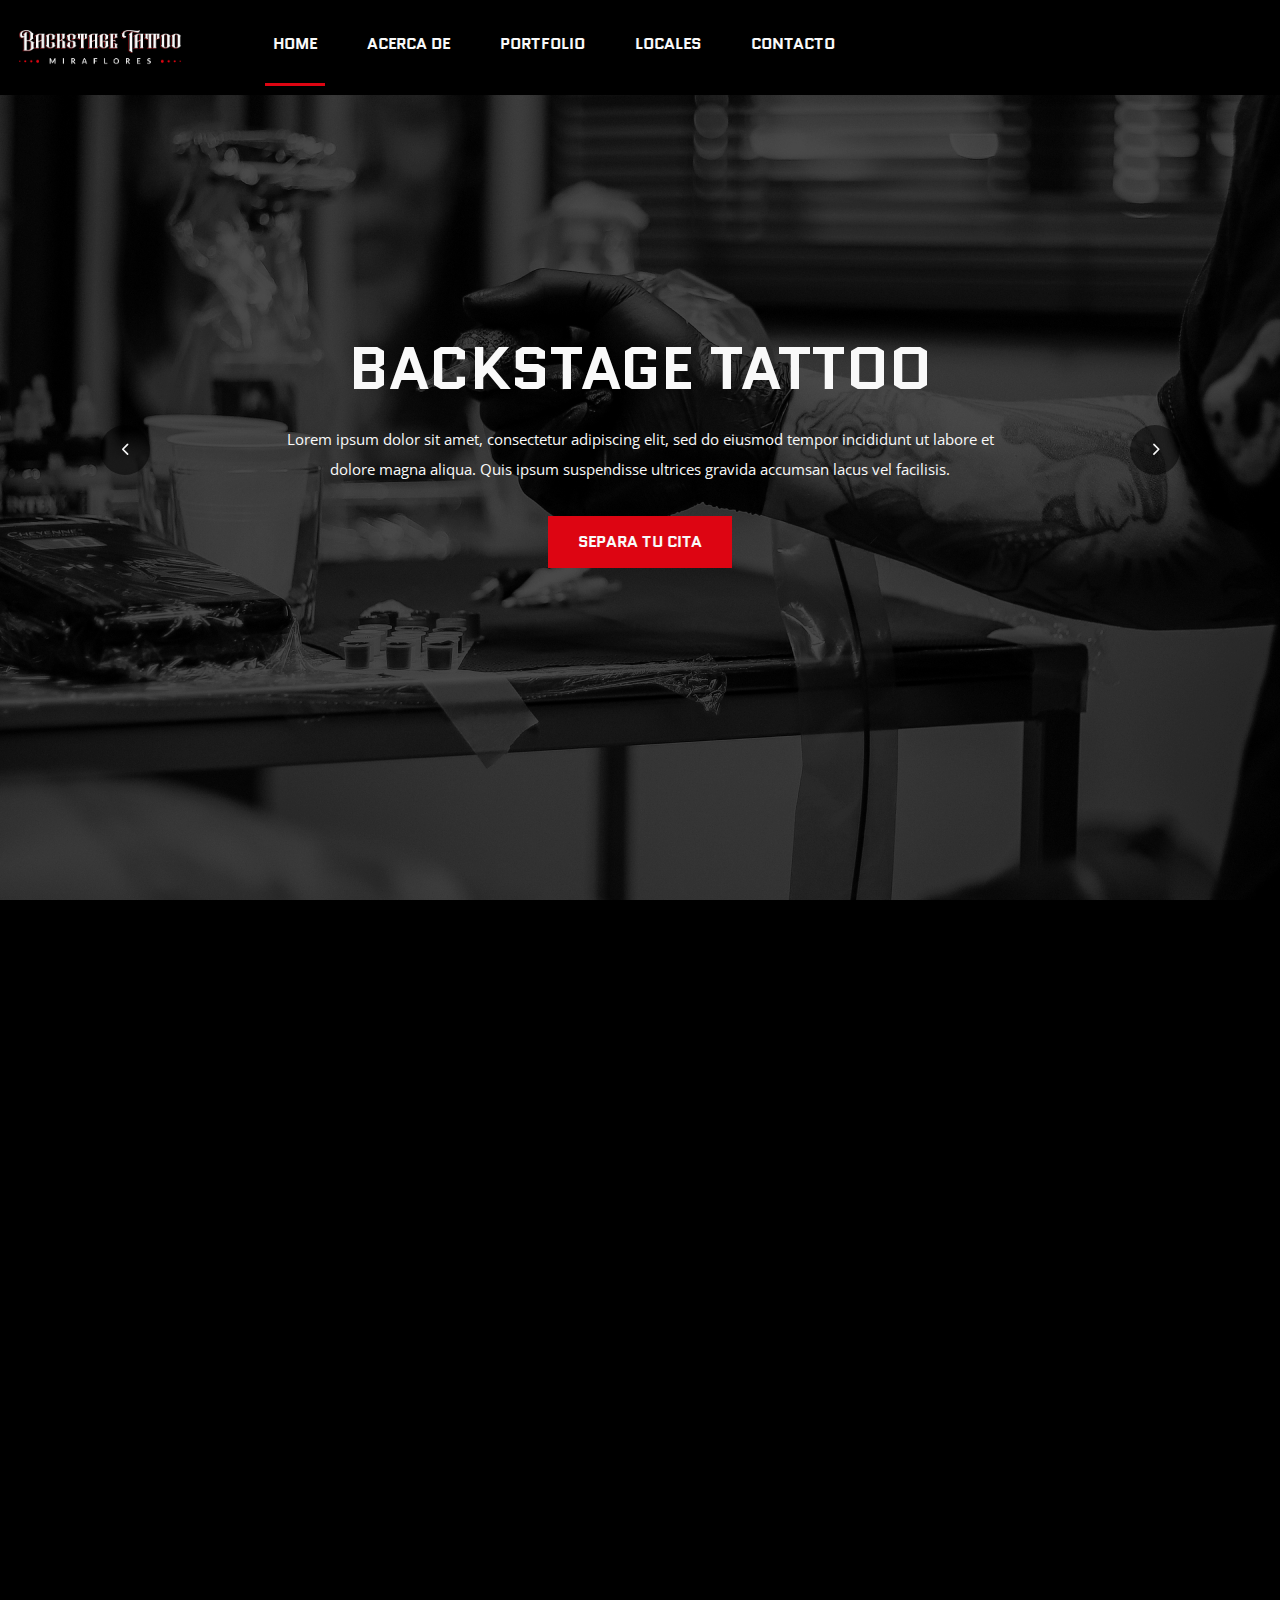
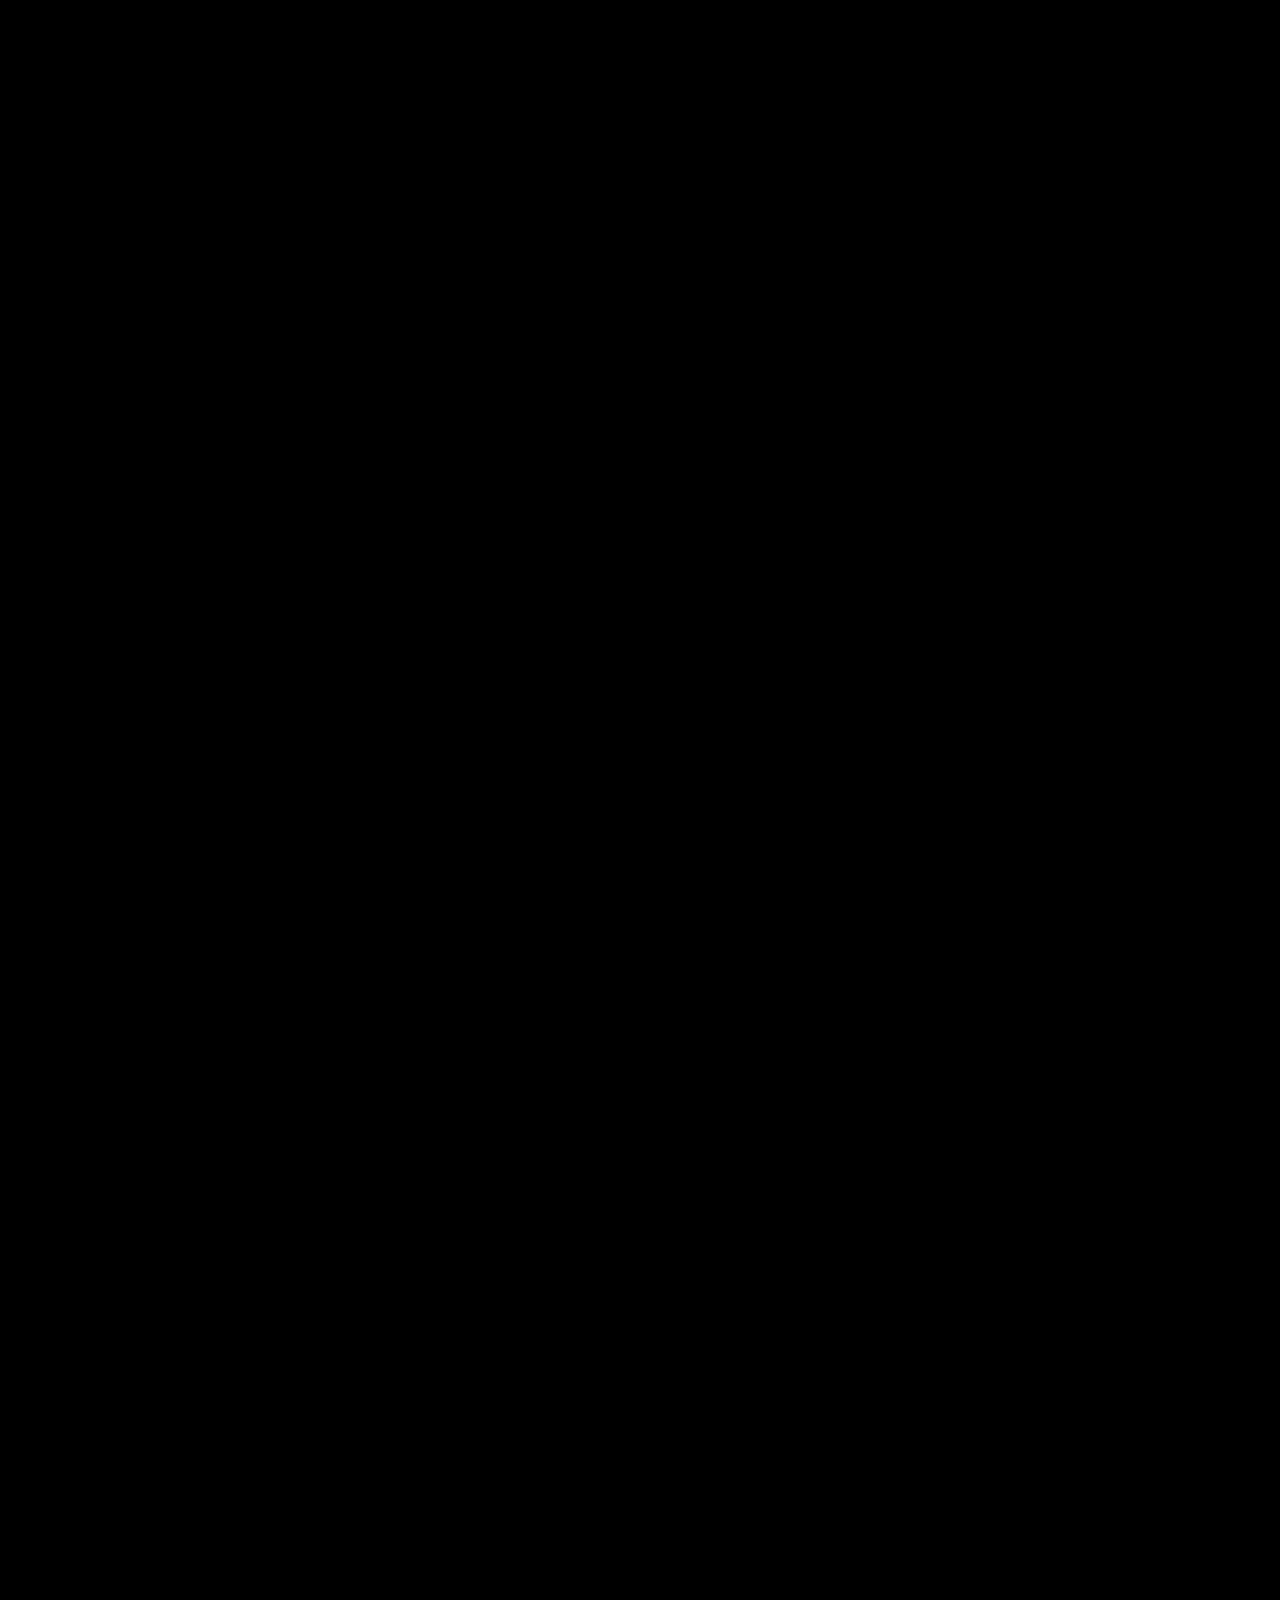
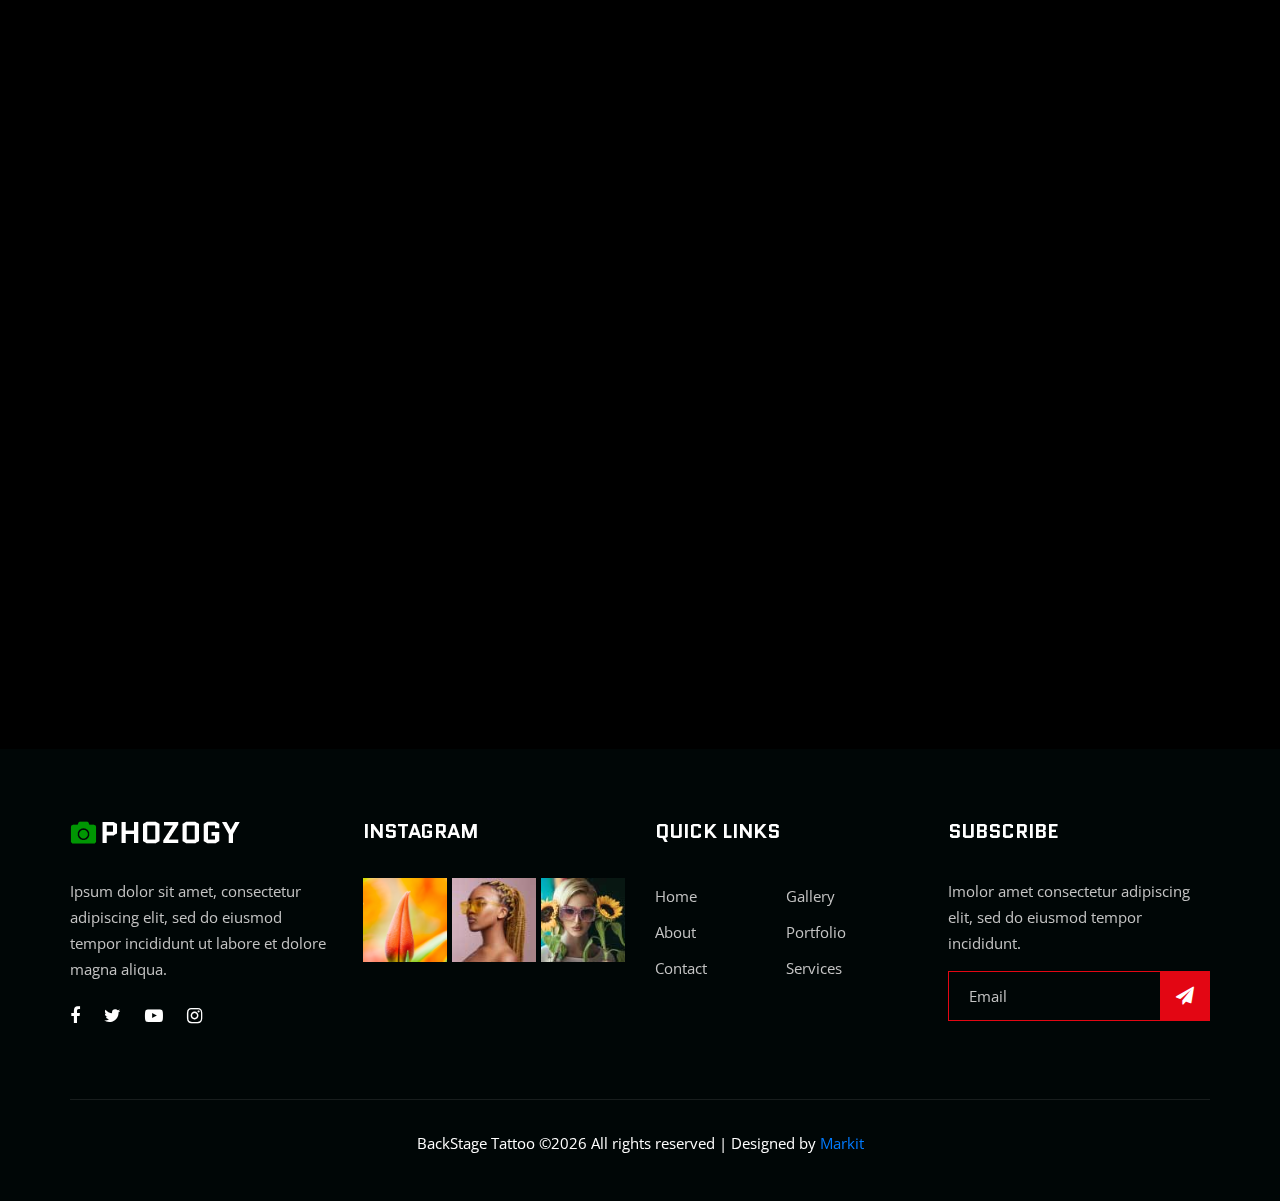
==== index.html @ 32473159 "Web 1.0" ====
<!DOCTYPE html>
<html lang="zxx">

<head>
    <meta charset="UTF-8">
    <meta name="description" content="Phozogy Template">
    <meta name="keywords" content="Phozogy, unica, creative, html">
    <meta name="viewport" content="width=device-width, initial-scale=1.0">
    <meta http-equiv="X-UA-Compatible" content="ie=edge">
    <title>Phozogy | Template</title>

    <!-- Google Font -->
    <link href="https://fonts.googleapis.com/css?family=Quantico:400,700&display=swap" rel="stylesheet">
    <link href="https://fonts.googleapis.com/css?family=Open+Sans:400,600,700&display=swap" rel="stylesheet">

    <!-- Css Styles -->
    <link rel="stylesheet" href="css/bootstrap.min.css" type="text/css">
    <link rel="stylesheet" href="css/font-awesome.min.css" type="text/css">
    <link rel="stylesheet" href="css/elegant-icons.css" type="text/css">
    <link rel="stylesheet" href="css/owl.carousel.min.css" type="text/css">
    <link rel="stylesheet" href="css/magnific-popup.css" type="text/css">
    <link rel="stylesheet" href="css/slicknav.min.css" type="text/css">
    <link rel="stylesheet" href="css/aos.css" type="text/css">
    <link rel="stylesheet" href="css/style.css" type="text/css">
</head>

<body>
    <!-- Page Preloder -->
    <div id="preloder">
        <div class="loader"></div>
    </div>

    <!-- Header Section Begin -->
    <header class="header-section">
        <div class="container-fluid">
            <div class="row">
                <div class="col-lg-12">
                    <div class="logo">
                        <a href="./index.html">
                            <img src="img/logo.png" alt="">
                        </a>
                    </div>
                    <nav class="nav-menu mobile-menu">
                        <ul>
                            <li class="active"><a href="./index.html">Home</a></li>
                            <li><a href="./about.html">Acerca de</a></li>
                            <li><a href="./portfolio.html">Portfolio</a></li>
                            <li><a href="#">Locales</a>
                                <ul class="dropdown">
                                    <li><a href="./gallery.html">LOCAL 1</a></li>
                                    <li><a href="./portfolio-details.html">LOCAL 2</a></li>
                                    <li><a href="./blog-details.html">LOCAL 3</a></li>
                                </ul>
                            </li>
                            <li><a href="./contact.html">Contacto</a></li>
                        </ul>
                    </nav>
                    <!-- <div class="top-search search-switch">
                        <i class="fa fa-search"></i>
                    </div> -->
                    <div id="mobile-menu-wrap"></div>
                </div>
            </div>
        </div>
    </header>
    <!-- Header End -->

    <!-- Hero Section Begin -->
    <section class="hero-section" data-aos="fade-up">
        <div class="hs-slider owl-carousel">
            <div class="hs-item set-bg" data-setbg="img/hero/hero-1.jpg">
                <div class="container">
                    <div class="row">
                        <div class="col-lg-12">
                            <div class="hs-text">
                                <h2>BACKSTAGE TATTOO</h2>
                                <p>Lorem ipsum dolor sit amet, consectetur adipiscing elit, sed do eiusmod tempor
                                    incididunt ut labore et<br /> dolore magna aliqua. Quis ipsum suspendisse ultrices
                                    gravida accumsan lacus vel facilisis.</p>
                                <a href="./contact.html" class="primary-btn">Separa tu cita</a>
                            </div>
                        </div>
                    </div>
                </div>
            </div>
            <div class="hs-item set-bg" data-setbg="img/hero/hero-2.jpg">
                <div class="container">
                    <div class="row">
                        <div class="col-lg-12">
                            <div class="hs-text">
                                <h2>BACKSTAGE TATTOO</h2>
                                <p>Lorem ipsum dolor sit amet, consectetur adipiscing elit, sed do eiusmod tempor
                                    incididunt ut labore et<br /> dolore magna aliqua. Quis ipsum suspendisse ultrices
                                    gravida accumsan lacus vel facilisis.</p>
                                <a href="./contact.html" class="primary-btn">Separa tu cita</a>
                            </div>
                        </div>
                    </div>
                </div>
            </div>
        </div>
    </section>
    <!-- Hero Section End -->

    <!-- Services Section Begin -->
    <section class="services-section spad" data-aos="fade-up">
        <div class="container">
            <div class="row">
                <div class="col-lg-4 col-md-6 col-sm-6">
                    <div class="services-item">
                        <img src="img/services/service-1.jpg" alt="">
                        <h3>Mini Tatuajes</h3>
                        <p>Lorem ipsum dolor sit amet, consectetur adipiscing elit, sed do eiusmod tempor incididunt
                            magna aliqua. Quis ipsum suspendisse ultrices gravida.</p>
                    </div>
                </div>
                <div class="col-lg-4 col-md-6 col-sm-6">
                    <div class="services-item">
                        <img src="img/services/service-2.jpg" alt="">
                        <h3>Tatuajes</h3>
                        <p>Lorem ipsum dolor sit amet, consectetur adipiscing elit, sed do eiusmod tempor incididunt
                            magna aliqua. Quis ipsum suspendisse ultrices gravida.</p>
                    </div>
                </div>
                <div class="col-lg-4 col-md-6 col-sm-6">
                    <div class="services-item">
                        <img src="img/services/service-3.jpg" alt="">
                        <h3>Mangas</h3>
                        <p>Lorem ipsum dolor sit amet, consectetur adipiscing elit, sed do eiusmod tempor incididunt
                            magna aliqua. Quis ipsum suspendisse ultrices gravida.</p>
                    </div>
                </div>
            </div>
        </div>
    </section>
    <!-- Services Section End -->

    <!-- Categories Section Begin -->
    <section class="categories-section" data-aos="fade-up">
        <div class="container">
            <div class="row">
                <div class="col-lg-6 col-md-6">
                    <div class="section-title">
                        <h2>Tipos de Tatuajes</h2>
                        <p>Lorem ipsum dolor sit amet, consectetur adipiscing elit, sed do<br /> eiusmod tempor
                            incididunt ut labore et dolore.</p>
                    </div>
                </div>
                <div class="col-lg-6 col-md-6">
                    <div class="right-btn"><a href="#" class="primary-btn">Ver todos</a></div>
                </div>
            </div>
            <div class="categories-slider owl-carousel">
                <div class="cs-item">
                    <div class="cs-pic set-bg" data-setbg="img/categories/cat-1.jpg"></div>
                    <div class="cs-text">
                        <h4>blackwork</h4>
                        <span>120 pictures</span>
                    </div>
                </div>
                <div class="cs-item">
                    <div class="cs-pic set-bg" data-setbg="img/categories/cat-2.jpg"></div>
                    <div class="cs-text">
                        <h4>tradicional</h4>
                        <span>325 pictures</span>
                    </div>
                </div>
                <div class="cs-item">
                    <div class="cs-pic set-bg" data-setbg="img/categories/cat-3.jpg"></div>
                    <div class="cs-text">
                        <h4>neotradicional</h4>
                        <span>540 pictures</span>
                    </div>
                </div>
                <div class="cs-item">
                    <div class="cs-pic set-bg" data-setbg="img/categories/cat-4.jpg"></div>
                    <div class="cs-text">
                        <h4>dotwork</h4>
                        <span>120 pictures</span>
                    </div>
                </div>
                <div class="cs-item">
                    <div class="cs-pic set-bg" data-setbg="img/categories/cat-5.jpg"></div>
                    <div class="cs-text">
                        <h4>black & grey</h4>
                        <span>120 pictures</span>
                    </div>
                </div>
                <div class="cs-item">
                    <div class="cs-pic set-bg" data-setbg="img/categories/cat-1.jpg"></div>
                    <div class="cs-text">
                        <h4>acuarela</h4>
                        <span>120 pictures</span>
                    </div>
                </div>
                <div class="cs-item">
                    <div class="cs-pic set-bg" data-setbg="img/categories/cat-2.jpg"></div>
                    <div class="cs-text">
                        <h4>japonés</h4>
                        <span>325 pictures</span>
                    </div>
                </div>
                <div class="cs-item">
                    <div class="cs-pic set-bg" data-setbg="img/categories/cat-3.jpg"></div>
                    <div class="cs-text">
                        <h4>realista</h4>
                        <span>540 pictures</span>
                    </div>
                </div>
                <div class="cs-item">
                    <div class="cs-pic set-bg" data-setbg="img/categories/cat-4.jpg"></div>
                    <div class="cs-text">
                        <h4>ornamental</h4>
                        <span>120 pictures</span>
                    </div>
                </div>
                <div class="cs-item">
                    <div class="cs-pic set-bg" data-setbg="img/categories/cat-5.jpg"></div>
                    <div class="cs-text">
                        <h4>tribal</h4>
                        <span>120 pictures</span>
                    </div>
                </div>
                <div class="cs-item">
                    <div class="cs-pic set-bg" data-setbg="img/categories/cat-4.jpg"></div>
                    <div class="cs-text">
                        <h4>gótico</h4>
                        <span>120 pictures</span>
                    </div>
                </div>
                <div class="cs-item">
                    <div class="cs-pic set-bg" data-setbg="img/categories/cat-5.jpg"></div>
                    <div class="cs-text">
                        <h4>avantgarde</h4>
                        <span>120 pictures</span>
                    </div>
                </div>
            </div>
        </div>
    </section>
    <!-- Categories Section End -->

    <!-- Portfolio Section Begin -->
    <section class="portfolio-section spad" data-aos="fade-up">
        <div class="container">
            <div class="row">
                <div class="col-lg-12">
                    <div class="section-title">
                        <h2>Nuestros ultimos trabajos</h2>
                    </div>
                    <div class="filter-controls">
                        <ul>
                            <li class="active" data-filter="*">Todos</li>
                            <li data-filter=".fashion">Blackwork</li>
                            <li data-filter=".lifestyle">Tradicional</li>
                            <li data-filter=".natural">Neotradicional</li>
                            <li data-filter=".wedding">Dotwork</li>
                            <li data-filter=".fashion">Black & grey</li>
                            <li data-filter=".lifestyle">Acuarela</li>
                            <li data-filter=".natural">Japonés</li>
                            <li data-filter=".wedding">Realista</li>
                            <li data-filter=".natural">Ornamental</li>
                            <li data-filter=".wedding">Tribal</li>
                            <li data-filter=".natural">Gótico</li>
                            <li data-filter=".wedding">Avantgarde</li>
                        </ul>
                    </div>
                </div>
            </div>
        </div>
        <div class="container-fluid">
            <div class="row">
                <div class="col-lg-12 p-0">
                    <div class="portfolio-filter">
                        <div class="pf-item set-bg fashion" data-setbg="img/portfolio/pf-1.jpg">
                            <a href="img/portfolio/pf-1.jpg" class="pf-icon image-popup"><span class="icon_plus"></span></a>
                            <div class="pf-text">
                                <h4>COLORS SPEAK</h4>
                                <span>Fashion</span>
                            </div>
                        </div>
                        <div class="pf-item large-width large-height set-bg lifestyle"
                            data-setbg="img/portfolio/pf-2.jpg">
                            <a href="img/portfolio/pf-2.jpg" class="pf-icon image-popup"><span class="icon_plus"></span></a>
                            <div class="pf-text">
                                <h4>COLORS SPEAK</h4>
                                <span>Fashion</span>
                            </div>
                        </div>
                        <div class="pf-item large-width set-bg natural" data-setbg="img/portfolio/pf-3.jpg">
                            <a href="img/portfolio/pf-3.jpg" class="pf-icon image-popup"><span class="icon_plus"></span></a>
                            <div class="pf-text">
                                <h4>COLORS SPEAK</h4>
                                <span>Fashion</span>
                            </div>
                        </div>
                        <div class="pf-item large-height set-bg wedding" data-setbg="img/portfolio/pf-4.jpg">
                            <a href="img/portfolio/pf-4.jpg" class="pf-icon image-popup"><span class="icon_plus"></span></a>
                            <div class="pf-text">
                                <h4>COLORS SPEAK</h4>
                                <span>Fashion</span>
                            </div>
                        </div>
                        <div class="pf-item set-bg lifestyle" data-setbg="img/portfolio/pf-7.jpg">
                            <a href="img/portfolio/pf-7.jpg" class="pf-icon image-popup"><span class="icon_plus"></span></a>
                            <div class="pf-text">
                                <h4>COLORS SPEAK</h4>
                                <span>Fashion</span>
                            </div>
                        </div>
                        <div class="pf-item set-bg natural" data-setbg="img/portfolio/pf-8.jpg">
                            <a href="img/portfolio/pf-8.jpg" class="pf-icon image-popup"><span class="icon_plus"></span></a>
                            <div class="pf-text">
                                <h4>COLORS SPEAK</h4>
                                <span>Fashion</span>
                            </div>
                        </div>
                        <div class="pf-item set-bg videos" data-setbg="img/portfolio/pf-5.jpg">
                            <a href="img/portfolio/pf-5.jpg" class="pf-icon image-popup"><span class="icon_plus"></span></a>
                            <div class="pf-text">
                                <h4>COLORS SPEAK</h4>
                                <span>Fashion</span>
                            </div>
                        </div>
                        <div class="pf-item set-bg fashion" data-setbg="img/portfolio/pf-6.jpg">
                            <a href="img/portfolio/pf-6.jpg" class="pf-icon image-popup"><span class="icon_plus"></span></a>
                            <div class="pf-text">
                                <h4>COLORS SPEAK</h4>
                                <span>Fashion</span>
                            </div>
                        </div>
                        <div class="pf-item large-width set-bg videos" data-setbg="img/portfolio/pf-10.jpg">
                            <a href="img/portfolio/pf-10.jpg" class="pf-icon image-popup"><span class="icon_plus"></span></a>
                            <div class="pf-text">
                                <h4>COLORS SPEAK</h4>
                                <span>Fashion</span>
                            </div>
                        </div>
                        <div class="pf-item set-bg fashion" data-setbg="img/portfolio/pf-11.jpg">
                            <a href="img/portfolio/pf-11.jpg" class="pf-icon image-popup"><span class="icon_plus"></span></a>
                            <div class="pf-text">
                                <h4>COLORS SPEAK</h4>
                                <span>Fashion</span>
                            </div>
                        </div>
                        <div class="pf-item large-width large-height set-bg wedding"
                            data-setbg="img/portfolio/pf-9.jpg">
                            <a href="img/portfolio/pf-9.jpg" class="pf-icon image-popup"><span class="icon_plus"></span></a>
                            <div class="pf-text">
                                <h4>COLORS SPEAK</h4>
                                <span>Fashion</span>
                            </div>
                        </div>
                    </div>
                </div>
            </div>
        </div>
        <div class="load-more-btn portfolio-btn">
            <a href="./portfolio.html">Ver portafolio</a>
        </div>
    </section>
    <!-- Portfolio Section End -->

    <!-- Footer Section Begin -->
    <footer class="footer-section">
        <div class="container">
            <div class="row">
                <div class="col-lg-3 col-md-6 col-sm-6">
                    <div class="fs-about">
                        <div class="fa-logo">
                            <a href="#">
                                <img src="img/f-logo.png" alt="">
                            </a>
                        </div>
                        <p>Ipsum dolor sit amet, consectetur adipiscing elit, sed do eiusmod tempor incididunt ut labore
                            et dolore magna aliqua.</p>
                        <div class="fa-social">
                            <a href="#"><i class="fa fa-facebook"></i></a>
                            <a href="#"><i class="fa fa-twitter"></i></a>
                            <a href="#"><i class="fa fa-youtube-play"></i></a>
                            <a href="#"><i class="fa fa-instagram"></i></a>
                        </div>
                    </div>
                </div>
                <div class="col-lg-3 col-md-6 col-sm-6">
                    <div class="fs-widget">
                        <h5>Instagram</h5>
                        <div class="fw-instagram">
                            <img src="img/instagram/insta-1.jpg" alt="">
                            <img src="img/instagram/insta-2.jpg" alt="">
                            <img src="img/instagram/insta-3.jpg" alt="">
                        </div>
                    </div>
                </div>
                <div class="col-lg-3 col-md-6 col-sm-6">
                    <div class="fs-widget">
                        <h5>Quick links</h5>
                        <ul>
                            <li><a href="#">Home</a></li>
                            <li><a href="#">About</a></li>
                            <li><a href="#">Contact</a></li>
                        </ul>
                        <ul>
                            <li><a href="#">Gallery</a></li>
                            <li><a href="#">Portfolio</a></li>
                            <li><a href="#">Services</a></li>
                        </ul>
                    </div>
                </div>
                <div class="col-lg-3 col-md-6 col-sm-6">
                    <div class="fs-widget">
                        <h5>Subscribe</h5>
                        <p>Imolor amet consectetur adipiscing elit, sed do eiusmod tempor incididunt.</p>
                        <div class="fw-subscribe">
                            <form action="#">
                                <input type="text" placeholder="Email">
                                <button type="submit"><i class="fa fa-send"></i></button>
                            </form>
                        </div>
                    </div>
                </div>
                <div class="col-lg-12">
                    <div class="copyright-text">
                        <p><!-- Link back to Colorlib can't be removed. Template is licensed under CC BY 3.0. -->
  BackStage Tattoo &copy;<script>document.write(new Date().getFullYear());</script> All rights reserved | Designed by <a href="https://a.com" target="_blank">Markit</a>
  <!-- Link back to Colorlib can't be removed. Template is licensed under CC BY 3.0. --></p>
                    </div>
                </div>
            </div>
        </div>
    </footer>
    <!-- Footer Section End -->

    <!-- Search model Begin -->
    <div class="search-model">
        <div class="h-100 d-flex align-items-center justify-content-center">
            <div class="search-close-switch">+</div>
            <form class="search-model-form">
                <input type="text" id="search-input" placeholder="Search here.....">
            </form>
        </div>
    </div>
    <!-- Search model end -->

    <!-- Js Plugins -->
    <script src="js/jquery-3.3.1.min.js"></script>
    <script src="js/bootstrap.min.js"></script>
    <script src="js/jquery.magnific-popup.min.js"></script>
    <script src="js/isotope.pkgd.min.js"></script>
    <script src="js/masonry.pkgd.min.js"></script>
    <script src="js/jquery.slicknav.js"></script>
    <script src="js/owl.carousel.min.js"></script>
    <script src="js/aos.js"></script>
    <script src="js/main.js"></script>
</body>

</html>
---- css/elegant-icons.css ----
@font-face {
	font-family: 'ElegantIcons';
	src:url('../fonts/ElegantIcons.eot');
	src:url('../fonts/ElegantIcons.eot?#iefix') format('embedded-opentype'),
		url('../fonts/ElegantIcons.woff') format('woff'),
		url('../fonts/ElegantIcons.ttf') format('truetype'),
		url('../fonts/ElegantIcons.svg#ElegantIcons') format('svg');
	font-weight: normal;
	font-style: normal;
}

/* Use the following CSS code if you want to use data attributes for inserting your icons */
[data-icon]:before {
	font-family: 'ElegantIcons';
	content: attr(data-icon);
	speak: none;
	font-weight: normal;
	font-variant: normal;
	text-transform: none;
	line-height: 1;
	-webkit-font-smoothing: antialiased;
	-moz-osx-font-smoothing: grayscale;
}

/* Use the following CSS code if you want to have a class per icon */
/*
Instead of a list of all class selectors,
you can use the generic selector below, but it's slower:
[class*="your-class-prefix"] {
*/
.arrow_up, .arrow_down, .arrow_left, .arrow_right, .arrow_left-up, .arrow_right-up, .arrow_right-down, .arrow_left-down, .arrow-up-down, .arrow_up-down_alt, .arrow_left-right_alt, .arrow_left-right, .arrow_expand_alt2, .arrow_expand_alt, .arrow_condense, .arrow_expand, .arrow_move, .arrow_carrot-up, .arrow_carrot-down, .arrow_carrot-left, .arrow_carrot-right, .arrow_carrot-2up, .arrow_carrot-2down, .arrow_carrot-2left, .arrow_carrot-2right, .arrow_carrot-up_alt2, .arrow_carrot-down_alt2, .arrow_carrot-left_alt2, .arrow_carrot-right_alt2, .arrow_carrot-2up_alt2, .arrow_carrot-2down_alt2, .arrow_carrot-2left_alt2, .arrow_carrot-2right_alt2, .arrow_triangle-up, .arrow_triangle-down, .arrow_triangle-left, .arrow_triangle-right, .arrow_triangle-up_alt2, .arrow_triangle-down_alt2, .arrow_triangle-left_alt2, .arrow_triangle-right_alt2, .arrow_back, .icon_minus-06, .icon_plus, .icon_close, .icon_check, .icon_minus_alt2, .icon_plus_alt2, .icon_close_alt2, .icon_check_alt2, .icon_zoom-out_alt, .icon_zoom-in_alt, .icon_search, .icon_box-empty, .icon_box-selected, .icon_minus-box, .icon_plus-box, .icon_box-checked, .icon_circle-empty, .icon_circle-slelected, .icon_stop_alt2, .icon_stop, .icon_pause_alt2, .icon_pause, .icon_menu, .icon_menu-square_alt2, .icon_menu-circle_alt2, .icon_ul, .icon_ol, .icon_adjust-horiz, .icon_adjust-vert, .icon_document_alt, .icon_documents_alt, .icon_pencil, .icon_pencil-edit_alt, .icon_pencil-edit, .icon_folder-alt, .icon_folder-open_alt, .icon_folder-add_alt, .icon_info_alt, .icon_error-oct_alt, .icon_error-circle_alt, .icon_error-triangle_alt, .icon_question_alt2, .icon_question, .icon_comment_alt, .icon_chat_alt, .icon_vol-mute_alt, .icon_volume-low_alt, .icon_volume-high_alt, .icon_quotations, .icon_quotations_alt2, .icon_clock_alt, .icon_lock_alt, .icon_lock-open_alt, .icon_key_alt, .icon_cloud_alt, .icon_cloud-upload_alt, .icon_cloud-download_alt, .icon_image, .icon_images, .icon_lightbulb_alt, .icon_gift_alt, .icon_house_alt, .icon_genius, .icon_mobile, .icon_tablet, .icon_laptop, .icon_desktop, .icon_camera_alt, .icon_mail_alt, .icon_cone_alt, .icon_ribbon_alt, .icon_bag_alt, .icon_creditcard, .icon_cart_alt, .icon_paperclip, .icon_tag_alt, .icon_tags_alt, .icon_trash_alt, .icon_cursor_alt, .icon_mic_alt, .icon_compass_alt, .icon_pin_alt, .icon_pushpin_alt, .icon_map_alt, .icon_drawer_alt, .icon_toolbox_alt, .icon_book_alt, .icon_calendar, .icon_film, .icon_table, .icon_contacts_alt, .icon_headphones, .icon_lifesaver, .icon_piechart, .icon_refresh, .icon_link_alt, .icon_link, .icon_loading, .icon_blocked, .icon_archive_alt, .icon_heart_alt, .icon_star_alt, .icon_star-half_alt, .icon_star, .icon_star-half, .icon_tools, .icon_tool, .icon_cog, .icon_cogs, .arrow_up_alt, .arrow_down_alt, .arrow_left_alt, .arrow_right_alt, .arrow_left-up_alt, .arrow_right-up_alt, .arrow_right-down_alt, .arrow_left-down_alt, .arrow_condense_alt, .arrow_expand_alt3, .arrow_carrot_up_alt, .arrow_carrot-down_alt, .arrow_carrot-left_alt, .arrow_carrot-right_alt, .arrow_carrot-2up_alt, .arrow_carrot-2dwnn_alt, .arrow_carrot-2left_alt, .arrow_carrot-2right_alt, .arrow_triangle-up_alt, .arrow_triangle-down_alt, .arrow_triangle-left_alt, .arrow_triangle-right_alt, .icon_minus_alt, .icon_plus_alt, .icon_close_alt, .icon_check_alt, .icon_zoom-out, .icon_zoom-in, .icon_stop_alt, .icon_menu-square_alt, .icon_menu-circle_alt, .icon_document, .icon_documents, .icon_pencil_alt, .icon_folder, .icon_folder-open, .icon_folder-add, .icon_folder_upload, .icon_folder_download, .icon_info, .icon_error-circle, .icon_error-oct, .icon_error-triangle, .icon_question_alt, .icon_comment, .icon_chat, .icon_vol-mute, .icon_volume-low, .icon_volume-high, .icon_quotations_alt, .icon_clock, .icon_lock, .icon_lock-open, .icon_key, .icon_cloud, .icon_cloud-upload, .icon_cloud-download, .icon_lightbulb, .icon_gift, .icon_house, .icon_camera, .icon_mail, .icon_cone, .icon_ribbon, .icon_bag, .icon_cart, .icon_tag, .icon_tags, .icon_trash, .icon_cursor, .icon_mic, .icon_compass, .icon_pin, .icon_pushpin, .icon_map, .icon_drawer, .icon_toolbox, .icon_book, .icon_contacts, .icon_archive, .icon_heart, .icon_profile, .icon_group, .icon_grid-2x2, .icon_grid-3x3, .icon_music, .icon_pause_alt, .icon_phone, .icon_upload, .icon_download, .social_facebook, .social_twitter, .social_pinterest, .social_googleplus, .social_tumblr, .social_tumbleupon, .social_wordpress, .social_instagram, .social_dribbble, .social_vimeo, .social_linkedin, .social_rss, .social_deviantart, .social_share, .social_myspace, .social_skype, .social_youtube, .social_picassa, .social_googledrive, .social_flickr, .social_blogger, .social_spotify, .social_delicious, .social_facebook_circle, .social_twitter_circle, .social_pinterest_circle, .social_googleplus_circle, .social_tumblr_circle, .social_stumbleupon_circle, .social_wordpress_circle, .social_instagram_circle, .social_dribbble_circle, .social_vimeo_circle, .social_linkedin_circle, .social_rss_circle, .social_deviantart_circle, .social_share_circle, .social_myspace_circle, .social_skype_circle, .social_youtube_circle, .social_picassa_circle, .social_googledrive_alt2, .social_flickr_circle, .social_blogger_circle, .social_spotify_circle, .social_delicious_circle, .social_facebook_square, .social_twitter_square, .social_pinterest_square, .social_googleplus_square, .social_tumblr_square, .social_stumbleupon_square, .social_wordpress_square, .social_instagram_square, .social_dribbble_square, .social_vimeo_square, .social_linkedin_square, .social_rss_square, .social_deviantart_square, .social_share_square, .social_myspace_square, .social_skype_square, .social_youtube_square, .social_picassa_square, .social_googledrive_square, .social_flickr_square, .social_blogger_square, .social_spotify_square, .social_delicious_square, .icon_printer, .icon_calulator, .icon_building, .icon_floppy, .icon_drive, .icon_search-2, .icon_id, .icon_id-2, .icon_puzzle, .icon_like, .icon_dislike, .icon_mug, .icon_currency, .icon_wallet, .icon_pens, .icon_easel, .icon_flowchart, .icon_datareport, .icon_briefcase, .icon_shield, .icon_percent, .icon_globe, .icon_globe-2, .icon_target, .icon_hourglass, .icon_balance, .icon_rook, .icon_printer-alt, .icon_calculator_alt, .icon_building_alt, .icon_floppy_alt, .icon_drive_alt, .icon_search_alt, .icon_id_alt, .icon_id-2_alt, .icon_puzzle_alt, .icon_like_alt, .icon_dislike_alt, .icon_mug_alt, .icon_currency_alt, .icon_wallet_alt, .icon_pens_alt, .icon_easel_alt, .icon_flowchart_alt, .icon_datareport_alt, .icon_briefcase_alt, .icon_shield_alt, .icon_percent_alt, .icon_globe_alt, .icon_clipboard {
	font-family: 'ElegantIcons';
	speak: none;
	font-style: normal;
	font-weight: normal;
	font-variant: normal;
	text-transform: none;
	line-height: 1;
	-webkit-font-smoothing: antialiased;
}
.arrow_up:before {
	content: "\21";
}
.arrow_down:before {
	content: "\22";
}
.arrow_left:before {
	content: "\23";
}
.arrow_right:before {
	content: "\24";
}
.arrow_left-up:before {
	content: "\25";
}
.arrow_right-up:before {
	content: "\26";
}
.arrow_right-down:before {
	content: "\27";
}
.arrow_left-down:before {
	content: "\28";
}
.arrow-up-down:before {
	content: "\29";
}
.arrow_up-down_alt:before {
	content: "\2a";
}
.arrow_left-right_alt:before {
	content: "\2b";
}
.arrow_left-right:before {
	content: "\2c";
}
.arrow_expand_alt2:before {
	content: "\2d";
}
.arrow_expand_alt:before {
	content: "\2e";
}
.arrow_condense:before {
	content: "\2f";
}
.arrow_expand:before {
	content: "\30";
}
.arrow_move:before {
	content: "\31";
}
.arrow_carrot-up:before {
	content: "\32";
}
.arrow_carrot-down:before {
	content: "\33";
}
.arrow_carrot-left:before {
	content: "\34";
}
.arrow_carrot-right:before {
	content: "\35";
}
.arrow_carrot-2up:before {
	content: "\36";
}
.arrow_carrot-2down:before {
	content: "\37";
}
.arrow_carrot-2left:before {
	content: "\38";
}
.arrow_carrot-2right:before {
	content: "\39";
}
.arrow_carrot-up_alt2:before {
	content: "\3a";
}
.arrow_carrot-down_alt2:before {
	content: "\3b";
}
.arrow_carrot-left_alt2:before {
	content: "\3c";
}
.arrow_carrot-right_alt2:before {
	content: "\3d";
}
.arrow_carrot-2up_alt2:before {
	content: "\3e";
}
.arrow_carrot-2down_alt2:before {
	content: "\3f";
}
.arrow_carrot-2left_alt2:before {
	content: "\40";
}
.arrow_carrot-2right_alt2:before {
	content: "\41";
}
.arrow_triangle-up:before {
	content: "\42";
}
.arrow_triangle-down:before {
	content: "\43";
}
.arrow_triangle-left:before {
	content: "\44";
}
.arrow_triangle-right:before {
	content: "\45";
}
.arrow_triangle-up_alt2:before {
	content: "\46";
}
.arrow_triangle-down_alt2:before {
	content: "\47";
}
.arrow_triangle-left_alt2:before {
	content: "\48";
}
.arrow_triangle-right_alt2:before {
	content: "\49";
}
.arrow_back:before {
	content: "\4a";
}
.icon_minus-06:before {
	content: "\4b";
}
.icon_plus:before {
	content: "\4c";
}
.icon_close:before {
	content: "\4d";
}
.icon_check:before {
	content: "\4e";
}
.icon_minus_alt2:before {
	content: "\4f";
}
.icon_plus_alt2:before {
	content: "\50";
}
.icon_close_alt2:before {
	content: "\51";
}
.icon_check_alt2:before {
	content: "\52";
}
.icon_zoom-out_alt:before {
	content: "\53";
}
.icon_zoom-in_alt:before {
	content: "\54";
}
.icon_search:before {
	content: "\55";
}
.icon_box-empty:before {
	content: "\56";
}
.icon_box-selected:before {
	content: "\57";
}
.icon_minus-box:before {
	content: "\58";
}
.icon_plus-box:before {
	content: "\59";
}
.icon_box-checked:before {
	content: "\5a";
}
.icon_circle-empty:before {
	content: "\5b";
}
.icon_circle-slelected:before {
	content: "\5c";
}
.icon_stop_alt2:before {
	content: "\5d";
}
.icon_stop:before {
	content: "\5e";
}
.icon_pause_alt2:before {
	content: "\5f";
}
.icon_pause:before {
	content: "\60";
}
.icon_menu:before {
	content: "\61";
}
.icon_menu-square_alt2:before {
	content: "\62";
}
.icon_menu-circle_alt2:before {
	content: "\63";
}
.icon_ul:before {
	content: "\64";
}
.icon_ol:before {
	content: "\65";
}
.icon_adjust-horiz:before {
	content: "\66";
}
.icon_adjust-vert:before {
	content: "\67";
}
.icon_document_alt:before {
	content: "\68";
}
.icon_documents_alt:before {
	content: "\69";
}
.icon_pencil:before {
	content: "\6a";
}
.icon_pencil-edit_alt:before {
	content: "\6b";
}
.icon_pencil-edit:before {
	content: "\6c";
}
.icon_folder-alt:before {
	content: "\6d";
}
.icon_folder-open_alt:before {
	content: "\6e";
}
.icon_folder-add_alt:before {
	content: "\6f";
}
.icon_info_alt:before {
	content: "\70";
}
.icon_error-oct_alt:before {
	content: "\71";
}
.icon_error-circle_alt:before {
	content: "\72";
}
.icon_error-triangle_alt:before {
	content: "\73";
}
.icon_question_alt2:before {
	content: "\74";
}
.icon_question:before {
	content: "\75";
}
.icon_comment_alt:before {
	content: "\76";
}
.icon_chat_alt:before {
	content: "\77";
}
.icon_vol-mute_alt:before {
	content: "\78";
}
.icon_volume-low_alt:before {
	content: "\79";
}
.icon_volume-high_alt:before {
	content: "\7a";
}
.icon_quotations:before {
	content: "\7b";
}
.icon_quotations_alt2:before {
	content: "\7c";
}
.icon_clock_alt:before {
	content: "\7d";
}
.icon_lock_alt:before {
	content: "\7e";
}
.icon_lock-open_alt:before {
	content: "\e000";
}
.icon_key_alt:before {
	content: "\e001";
}
.icon_cloud_alt:before {
	content: "\e002";
}
.icon_cloud-upload_alt:before {
	content: "\e003";
}
.icon_cloud-download_alt:before {
	content: "\e004";
}
.icon_image:before {
	content: "\e005";
}
.icon_images:before {
	content: "\e006";
}
.icon_lightbulb_alt:before {
	content: "\e007";
}
.icon_gift_alt:before {
	content: "\e008";
}
.icon_house_alt:before {
	content: "\e009";
}
.icon_genius:before {
	content: "\e00a";
}
.icon_mobile:before {
	content: "\e00b";
}
.icon_tablet:before {
	content: "\e00c";
}
.icon_laptop:before {
	content: "\e00d";
}
.icon_desktop:before {
	content: "\e00e";
}
.icon_camera_alt:before {
	content: "\e00f";
}
.icon_mail_alt:before {
	content: "\e010";
}
.icon_cone_alt:before {
	content: "\e011";
}
.icon_ribbon_alt:before {
	content: "\e012";
}
.icon_bag_alt:before {
	content: "\e013";
}
.icon_creditcard:before {
	content: "\e014";
}
.icon_cart_alt:before {
	content: "\e015";
}
.icon_paperclip:before {
	content: "\e016";
}
.icon_tag_alt:before {
	content: "\e017";
}
.icon_tags_alt:before {
	content: "\e018";
}
.icon_trash_alt:before {
	content: "\e019";
}
.icon_cursor_alt:before {
	content: "\e01a";
}
.icon_mic_alt:before {
	content: "\e01b";
}
.icon_compass_alt:before {
	content: "\e01c";
}
.icon_pin_alt:before {
	content: "\e01d";
}
.icon_pushpin_alt:before {
	content: "\e01e";
}
.icon_map_alt:before {
	content: "\e01f";
}
.icon_drawer_alt:before {
	content: "\e020";
}
.icon_toolbox_alt:before {
	content: "\e021";
}
.icon_book_alt:before {
	content: "\e022";
}
.icon_calendar:before {
	content: "\e023";
}
.icon_film:before {
	content: "\e024";
}
.icon_table:before {
	content: "\e025";
}
.icon_contacts_alt:before {
	content: "\e026";
}
.icon_headphones:before {
	content: "\e027";
}
.icon_lifesaver:before {
	content: "\e028";
}
.icon_piechart:before {
	content: "\e029";
}
.icon_refresh:before {
	content: "\e02a";
}
.icon_link_alt:before {
	content: "\e02b";
}
.icon_link:before {
	content: "\e02c";
}
.icon_loading:before {
	content: "\e02d";
}
.icon_blocked:before {
	content: "\e02e";
}
.icon_archive_alt:before {
	content: "\e02f";
}
.icon_heart_alt:before {
	content: "\e030";
}
.icon_star_alt:before {
	content: "\e031";
}
.icon_star-half_alt:before {
	content: "\e032";
}
.icon_star:before {
	content: "\e033";
}
.icon_star-half:before {
	content: "\e034";
}
.icon_tools:before {
	content: "\e035";
}
.icon_tool:before {
	content: "\e036";
}
.icon_cog:before {
	content: "\e037";
}
.icon_cogs:before {
	content: "\e038";
}
.arrow_up_alt:before {
	content: "\e039";
}
.arrow_down_alt:before {
	content: "\e03a";
}
.arrow_left_alt:before {
	content: "\e03b";
}
.arrow_right_alt:before {
	content: "\e03c";
}
.arrow_left-up_alt:before {
	content: "\e03d";
}
.arrow_right-up_alt:before {
	content: "\e03e";
}
.arrow_right-down_alt:before {
	content: "\e03f";
}
.arrow_left-down_alt:before {
	content: "\e040";
}
.arrow_condense_alt:before {
	content: "\e041";
}
.arrow_expand_alt3:before {
	content: "\e042";
}
.arrow_carrot_up_alt:before {
	content: "\e043";
}
.arrow_carrot-down_alt:before {
	content: "\e044";
}
.arrow_carrot-left_alt:before {
	content: "\e045";
}
.arrow_carrot-right_alt:before {
	content: "\e046";
}
.arrow_carrot-2up_alt:before {
	content: "\e047";
}
.arrow_carrot-2dwnn_alt:before {
	content: "\e048";
}
.arrow_carrot-2left_alt:before {
	content: "\e049";
}
.arrow_carrot-2right_alt:before {
	content: "\e04a";
}
.arrow_triangle-up_alt:before {
	content: "\e04b";
}
.arrow_triangle-down_alt:before {
	content: "\e04c";
}
.arrow_triangle-left_alt:before {
	content: "\e04d";
}
.arrow_triangle-right_alt:before {
	content: "\e04e";
}
.icon_minus_alt:before {
	content: "\e04f";
}
.icon_plus_alt:before {
	content: "\e050";
}
.icon_close_alt:before {
	content: "\e051";
}
.icon_check_alt:before {
	content: "\e052";
}
.icon_zoom-out:before {
	content: "\e053";
}
.icon_zoom-in:before {
	content: "\e054";
}
.icon_stop_alt:before {
	content: "\e055";
}
.icon_menu-square_alt:before {
	content: "\e056";
}
.icon_menu-circle_alt:before {
	content: "\e057";
}
.icon_document:before {
	content: "\e058";
}
.icon_documents:before {
	content: "\e059";
}
.icon_pencil_alt:before {
	content: "\e05a";
}
.icon_folder:before {
	content: "\e05b";
}
.icon_folder-open:before {
	content: "\e05c";
}
.icon_folder-add:before {
	content: "\e05d";
}
.icon_folder_upload:before {
	content: "\e05e";
}
.icon_folder_download:before {
	content: "\e05f";
}
.icon_info:before {
	content: "\e060";
}
.icon_error-circle:before {
	content: "\e061";
}
.icon_error-oct:before {
	content: "\e062";
}
.icon_error-triangle:before {
	content: "\e063";
}
.icon_question_alt:before {
	content: "\e064";
}
.icon_comment:before {
	content: "\e065";
}
.icon_chat:before {
	content: "\e066";
}
.icon_vol-mute:before {
	content: "\e067";
}
.icon_volume-low:before {
	content: "\e068";
}
.icon_volume-high:before {
	content: "\e069";
}
.icon_quotations_alt:before {
	content: "\e06a";
}
.icon_clock:before {
	content: "\e06b";
}
.icon_lock:before {
	content: "\e06c";
}
.icon_lock-open:before {
	content: "\e06d";
}
.icon_key:before {
	content: "\e06e";
}
.icon_cloud:before {
	content: "\e06f";
}
.icon_cloud-upload:before {
	content: "\e070";
}
.icon_cloud-download:before {
	content: "\e071";
}
.icon_lightbulb:before {
	content: "\e072";
}
.icon_gift:before {
	content: "\e073";
}
.icon_house:before {
	content: "\e074";
}
.icon_camera:before {
	content: "\e075";
}
.icon_mail:before {
	content: "\e076";
}
.icon_cone:before {
	content: "\e077";
}
.icon_ribbon:before {
	content: "\e078";
}
.icon_bag:before {
	content: "\e079";
}
.icon_cart:before {
	content: "\e07a";
}
.icon_tag:before {
	content: "\e07b";
}
.icon_tags:before {
	content: "\e07c";
}
.icon_trash:before {
	content: "\e07d";
}
.icon_cursor:before {
	content: "\e07e";
}
.icon_mic:before {
	content: "\e07f";
}
.icon_compass:before {
	content: "\e080";
}
.icon_pin:before {
	content: "\e081";
}
.icon_pushpin:before {
	content: "\e082";
}
.icon_map:before {
	content: "\e083";
}
.icon_drawer:before {
	content: "\e084";
}
.icon_toolbox:before {
	content: "\e085";
}
.icon_book:before {
	content: "\e086";
}
.icon_contacts:before {
	content: "\e087";
}
.icon_archive:before {
	content: "\e088";
}
.icon_heart:before {
	content: "\e089";
}
.icon_profile:before {
	content: "\e08a";
}
.icon_group:before {
	content: "\e08b";
}
.icon_grid-2x2:before {
	content: "\e08c";
}
.icon_grid-3x3:before {
	content: "\e08d";
}
.icon_music:before {
	content: "\e08e";
}
.icon_pause_alt:before {
	content: "\e08f";
}
.icon_phone:before {
	content: "\e090";
}
.icon_upload:before {
	content: "\e091";
}
.icon_download:before {
	content: "\e092";
}
.social_facebook:before {
	content: "\e093";
}
.social_twitter:before {
	content: "\e094";
}
.social_pinterest:before {
	content: "\e095";
}
.social_googleplus:before {
	content: "\e096";
}
.social_tumblr:before {
	content: "\e097";
}
.social_tumbleupon:before {
	content: "\e098";
}
.social_wordpress:before {
	content: "\e099";
}
.social_instagram:before {
	content: "\e09a";
}
.social_dribbble:before {
	content: "\e09b";
}
.social_vimeo:before {
	content: "\e09c";
}
.social_linkedin:before {
	content: "\e09d";
}
.social_rss:before {
	content: "\e09e";
}
.social_deviantart:before {
	content: "\e09f";
}
.social_share:before {
	content: "\e0a0";
}
.social_myspace:before {
	content: "\e0a1";
}
.social_skype:before {
	content: "\e0a2";
}
.social_youtube:before {
	content: "\e0a3";
}
.social_picassa:before {
	content: "\e0a4";
}
.social_googledrive:before {
	content: "\e0a5";
}
.social_flickr:before {
	content: "\e0a6";
}
.social_blogger:before {
	content: "\e0a7";
}
.social_spotify:before {
	content: "\e0a8";
}
.social_delicious:before {
	content: "\e0a9";
}
.social_facebook_circle:before {
	content: "\e0aa";
}
.social_twitter_circle:before {
	content: "\e0ab";
}
.social_pinterest_circle:before {
	content: "\e0ac";
}
.social_googleplus_circle:before {
	content: "\e0ad";
}
.social_tumblr_circle:before {
	content: "\e0ae";
}
.social_stumbleupon_circle:before {
	content: "\e0af";
}
.social_wordpress_circle:before {
	content: "\e0b0";
}
.social_instagram_circle:before {
	content: "\e0b1";
}
.social_dribbble_circle:before {
	content: "\e0b2";
}
.social_vimeo_circle:before {
	content: "\e0b3";
}
.social_linkedin_circle:before {
	content: "\e0b4";
}
.social_rss_circle:before {
	content: "\e0b5";
}
.social_deviantart_circle:before {
	content: "\e0b6";
}
.social_share_circle:before {
	content: "\e0b7";
}
.social_myspace_circle:before {
	content: "\e0b8";
}
.social_skype_circle:before {
	content: "\e0b9";
}
.social_youtube_circle:before {
	content: "\e0ba";
}
.social_picassa_circle:before {
	content: "\e0bb";
}
.social_googledrive_alt2:before {
	content: "\e0bc";
}
.social_flickr_circle:before {
	content: "\e0bd";
}
.social_blogger_circle:before {
	content: "\e0be";
}
.social_spotify_circle:before {
	content: "\e0bf";
}
.social_delicious_circle:before {
	content: "\e0c0";
}
.social_facebook_square:before {
	content: "\e0c1";
}
.social_twitter_square:before {
	content: "\e0c2";
}
.social_pinterest_square:before {
	content: "\e0c3";
}
.social_googleplus_square:before {
	content: "\e0c4";
}
.social_tumblr_square:before {
	content: "\e0c5";
}
.social_stumbleupon_square:before {
	content: "\e0c6";
}
.social_wordpress_square:before {
	content: "\e0c7";
}
.social_instagram_square:before {
	content: "\e0c8";
}
.social_dribbble_square:before {
	content: "\e0c9";
}
.social_vimeo_square:before {
	content: "\e0ca";
}
.social_linkedin_square:before {
	content: "\e0cb";
}
.social_rss_square:before {
	content: "\e0cc";
}
.social_deviantart_square:before {
	content: "\e0cd";
}
.social_share_square:before {
	content: "\e0ce";
}
.social_myspace_square:before {
	content: "\e0cf";
}
.social_skype_square:before {
	content: "\e0d0";
}
.social_youtube_square:before {
	content: "\e0d1";
}
.social_picassa_square:before {
	content: "\e0d2";
}
.social_googledrive_square:before {
	content: "\e0d3";
}
.social_flickr_square:before {
	content: "\e0d4";
}
.social_blogger_square:before {
	content: "\e0d5";
}
.social_spotify_square:before {
	content: "\e0d6";
}
.social_delicious_square:before {
	content: "\e0d7";
}
.icon_printer:before {
	content: "\e103";
}
.icon_calulator:before {
	content: "\e0ee";
}
.icon_building:before {
	content: "\e0ef";
}
.icon_floppy:before {
	content: "\e0e8";
}
.icon_drive:before {
	content: "\e0ea";
}
.icon_search-2:before {
	content: "\e101";
}
.icon_id:before {
	content: "\e107";
}
.icon_id-2:before {
	content: "\e108";
}
.icon_puzzle:before {
	content: "\e102";
}
.icon_like:before {
	content: "\e106";
}
.icon_dislike:before {
	content: "\e0eb";
}
.icon_mug:before {
	content: "\e105";
}
.icon_currency:before {
	content: "\e0ed";
}
.icon_wallet:before {
	content: "\e100";
}
.icon_pens:before {
	content: "\e104";
}
.icon_easel:before {
	content: "\e0e9";
}
.icon_flowchart:before {
	content: "\e109";
}
.icon_datareport:before {
	content: "\e0ec";
}
.icon_briefcase:before {
	content: "\e0fe";
}
.icon_shield:before {
	content: "\e0f6";
}
.icon_percent:before {
	content: "\e0fb";
}
.icon_globe:before {
	content: "\e0e2";
}
.icon_globe-2:before {
	content: "\e0e3";
}
.icon_target:before {
	content: "\e0f5";
}
.icon_hourglass:before {
	content: "\e0e1";
}
.icon_balance:before {
	content: "\e0ff";
}
.icon_rook:before {
	content: "\e0f8";
}
.icon_printer-alt:before {
	content: "\e0fa";
}
.icon_calculator_alt:before {
	content: "\e0e7";
}
.icon_building_alt:before {
	content: "\e0fd";
}
.icon_floppy_alt:before {
	content: "\e0e4";
}
.icon_drive_alt:before {
	content: "\e0e5";
}
.icon_search_alt:before {
	content: "\e0f7";
}
.icon_id_alt:before {
	content: "\e0e0";
}
.icon_id-2_alt:before {
	content: "\e0fc";
}
.icon_puzzle_alt:before {
	content: "\e0f9";
}
.icon_like_alt:before {
	content: "\e0dd";
}
.icon_dislike_alt:before {
	content: "\e0f1";
}
.icon_mug_alt:before {
	content: "\e0dc";
}
.icon_currency_alt:before {
	content: "\e0f3";
}
.icon_wallet_alt:before {
	content: "\e0d8";
}
.icon_pens_alt:before {
	content: "\e0db";
}
.icon_easel_alt:before {
	content: "\e0f0";
}
.icon_flowchart_alt:before {
	content: "\e0df";
}
.icon_datareport_alt:before {
	content: "\e0f2";
}
.icon_briefcase_alt:before {
	content: "\e0f4";
}
.icon_shield_alt:before {
	content: "\e0d9";
}
.icon_percent_alt:before {
	content: "\e0da";
}
.icon_globe_alt:before {
	content: "\e0de";
}
.icon_clipboard:before {
	content: "\e0e6";
}


	.glyph {
		float: left;
		text-align: center;
		padding: .75em;
		margin: .4em 1.5em .75em 0;
		width: 6em;
text-shadow: none;
	}
        .glyph_big {
        font-size: 128px;
        color: #59c5dc;
        float: left;
        margin-right: 20px;
        }

        .glyph div { padding-bottom: 10px;}

	.glyph input {
		font-family: consolas, monospace;
		font-size: 12px;
		width: 100%;
		text-align: center;
		border: 0;
		box-shadow: 0 0 0 1px #ccc;
		padding: .2em;
                -moz-border-radius: 5px;
                -webkit-border-radius: 5px;
	}
	.centered {
		margin-left: auto;
		margin-right: auto;
	}
	.glyph .fs1 {
		font-size: 2em;
	}
---- css/style.css ----
/******************************************************************
  Template Name: Phozogy
  Description:  Phozogy photography HTML Template
  Author: Colorlib
  Author URI: https://colorlib.com
  Version: 1.0
  Created: Colorlib
******************************************************************/

/*------------------------------------------------------------------
[Table of contents]

1.  Template default CSS
	1.1	Variables
	1.2	Mixins
	1.3	Flexbox
	1.4	Reset
2.  Helper Css
3.  Header Section
4.  Hero Section
5.  Service Section
6.  Categories Section
7.  Portfolio Section
8.  Trainer Section
9.  Contact
10.  Footer Style

-------------------------------------------------------------------*/

/*----------------------------------------*/

/* Template default CSS
/*----------------------------------------*/

html,
body {
	height: 100%;
	font-family: "Open Sans", sans-serif;
	-webkit-font-smoothing: antialiased;
	background-color: black;
	font-smoothing: antialiased;
}

h1,
h2,
h3,
h4,
h5,
h6 {
	margin: 0;
	color: #111111;
	font-weight: 400;
	font-family: "Quantico", sans-serif;
}

h1 {
	font-size: 70px;
}

h2 {
	font-size: 36px;
}

h3 {
	font-size: 30px;
}

h4 {
	font-size: 24px;
}

h5 {
	font-size: 18px;
}

h6 {
	font-size: 16px;
}

p {
	font-size: 15px;
	font-family: "Open Sans", sans-serif;
	color: #666666;
	font-weight: 400;
	line-height: 26px;
	margin: 0 0 15px 0;
}

img {
	max-width: 100%;
}

input:focus,
select:focus,
button:focus,
textarea:focus {
	outline: none;
}

a:hover,
a:focus {
	text-decoration: none;
	outline: none;
	color: #fff;
}

ul,
ol {
	padding: 0;
	margin: 0;
}

/*---------------------
  Helper CSS
-----------------------*/

.section-title {
	margin-bottom: 40px;
}

.section-title h2 {
	color: white;
	font-weight: 700;
	text-transform: uppercase;
	margin-bottom: 15px;
}

.section-title p {
	color: white;
}

.set-bg {
	background-repeat: no-repeat;
	background-size: cover;
	background-position: top center;
}

.spad {
	padding-top: 100px;
	padding-bottom: 100px;
}

.spad-2 {
	padding-top: 50px;
	padding-bottom: 70px;
}

.text-white h1,
.text-white h2,
.text-white h3,
.text-white h4,
.text-white h5,
.text-white h6,
.text-white p,
.text-white span,
.text-white li,
.text-white a {
	color: #fff;
}

/* buttons */

.primary-btn {
	display: inline-block;
	font-size: 16px;
	padding: 14px 30px;
	color: #ffffff;
	background: #e30613;
	text-transform: uppercase;
	font-weight: 700;
	font-family: "Quantico", sans-serif;
}

.site-btn {
	font-size: 15px;
	color: #ffffff;
	font-weight: 700;
	text-transform: uppercase;
	letter-spacing: 2px;
	font-family: "Quantico", sans-serif;
	display: inline-block;
	padding: 14px 30px 12px;
	background: #e30613;
	border: none;
}

/* Preloder */

#preloder {
	position: fixed;
	width: 100%;
	height: 100%;
	top: 0;
	left: 0;
	z-index: 999999;
	background: #000;
}

.loader {
	width: 40px;
	height: 40px;
	position: absolute;
	top: 50%;
	left: 50%;
	margin-top: -13px;
	margin-left: -13px;
	border-radius: 60px;
	animation: loader 0.8s linear infinite;
	-webkit-animation: loader 0.8s linear infinite;
}

@keyframes loader {
	0% {
		-webkit-transform: rotate(0deg);
		transform: rotate(0deg);
		border: 4px solid #f44336;
		border-left-color: transparent;
	}
	50% {
		-webkit-transform: rotate(180deg);
		transform: rotate(180deg);
		border: 4px solid #673ab7;
		border-left-color: transparent;
	}
	100% {
		-webkit-transform: rotate(360deg);
		transform: rotate(360deg);
		border: 4px solid #f44336;
		border-left-color: transparent;
	}
}

@-webkit-keyframes loader {
	0% {
		-webkit-transform: rotate(0deg);
		border: 4px solid #f44336;
		border-left-color: transparent;
	}
	50% {
		-webkit-transform: rotate(180deg);
		border: 4px solid #673ab7;
		border-left-color: transparent;
	}
	100% {
		-webkit-transform: rotate(360deg);
		border: 4px solid #f44336;
		border-left-color: transparent;
	}
}

.spacial-controls {
	position: fixed;
	width: 111px;
	height: 91px;
	top: 0;
	right: 0;
	z-index: 999;
}

.spacial-controls .search-switch {
	display: block;
	height: 100%;
	padding-top: 30px;
	background: #323232;
	text-align: center;
	cursor: pointer;
}

.search-model {
	display: none;
	position: fixed;
	width: 100%;
	height: 100%;
	left: 0;
	top: 0;
	background: #000;
	z-index: 99999;
}

.search-model-form {
	padding: 0 15px;
}

.search-model-form input {
	width: 500px;
	font-size: 40px;
	border: none;
	border-bottom: 2px solid #333;
	background: none;
	color: #999;
}

.search-close-switch {
	position: absolute;
	width: 50px;
	height: 50px;
	background: #333;
	color: #fff;
	text-align: center;
	border-radius: 50%;
	font-size: 28px;
	line-height: 28px;
	top: 30px;
	cursor: pointer;
	-webkit-transform: rotate(45deg);
	-ms-transform: rotate(45deg);
	transform: rotate(45deg);
	display: -webkit-box;
	display: -ms-flexbox;
	display: flex;
	-webkit-box-align: center;
	-ms-flex-align: center;
	align-items: center;
	-webkit-box-pack: center;
	-ms-flex-pack: center;
	justify-content: center;
}

/*---------------------
  Header
-----------------------*/

.header-section{
	position: fixed;
	width: 100vw;
	left: 0;
	top: 0;
	z-index: 2000;
	background-color: #000;
}

.header-section.header-normal {
	-webkit-box-shadow: 0px 5px 25px rgba(170, 170, 170, 0.1);
	box-shadow: 0px 5px 25px rgba(170, 170, 170, 0.1);
}

.logo {
	float: left;
	width: 170px;
	padding: 30px 0;
	margin-right: 80px;
}

.logo a {
	display: inline-block;
}

.nav-menu {
	float: left;
}

.nav-menu ul li {
	list-style: none;
	display: inline-block;
	margin-right: 30px;
	position: relative;
}

.nav-menu ul li:last-child {
	margin-right: 0;
}

.nav-menu ul li:hover .dropdown {
	top: 86px;
	opacity: 1;
	visibility: visible;
}

.nav-menu ul li:hover>a:after {
	opacity: 1;
}

.nav-menu ul li.active a:after {
	opacity: 1;
}

.nav-menu ul li a {
	font-size: 16px;
	font-weight: 700;
	text-transform: uppercase;
	color: #ffffff;
	display: block;
	padding: 32px 8px 30px;
	position: relative;
	font-family: "Quantico", sans-serif;
}

.nav-menu ul li a:after {
	position: absolute;
	left: 0;
	bottom: 0;
	height: 3px;
	width: 100%;
	background: #e30613;
	content: "";
	opacity: 0;
	-webkit-transition: all 0.3s;
	-o-transition: all 0.3s;
	transition: all 0.3s;
}

.nav-menu ul li .dropdown {
	position: absolute;
	left: 0;
	top: 105px;
	background: black;
	width: 180px;
	z-index: 99;
	opacity: 0;
	visibility: hidden;
	-webkit-transition: all 0.3s;
	-o-transition: all 0.3s;
	transition: all 0.3s;
}

.nav-menu ul li .dropdown li {
	display: block;
	margin-right: 0;
}

.dropdown li{
	transition: all 0.2s;
}

.dropdown li:hover{
	background-color: #e30613;
}

.nav-menu ul li .dropdown li a {
	color: #ffffff;
	padding: 5px 18px;
	font-weight: 400;
	text-transform: capitalize;
}

.nav-menu ul li .dropdown li a:after {
	display: none;
}

.top-search {
	font-size: 15px;
	height: 50px;
	width: 50px;
	color: #ffffff;
	background: #e30613;
	line-height: 50px;
	text-align: center;
	cursor: pointer;
	float: right;
	margin: 19px 0 16px;
}

.slicknav_menu {
	display: none;
}

/*---------------------
  Hero
-----------------------*/

.hs-slider.owl-carousel .owl-item.active .hs-text h2 {
	top: 0;
	opacity: 1;
}

.hs-slider.owl-carousel .owl-item.active .hs-text p {
	top: 0;
	opacity: 1;
}

.hs-slider.owl-carousel .owl-item.active .hs-text .primary-btn {
	top: 0;
	opacity: 1;
}

.hs-slider.owl-carousel .owl-nav button {
	font-size: 24px;
	color: #ffffff;
	height: 50px;
	width: 50px;
	line-height: 50px;
	text-align: center;
	background: rgba(0, 0, 0, 0.5);
	border-radius: 50%;
	position: absolute;
	left: 100px;
	top: 50%;
	-webkit-transform: translateY(-25px);
	-ms-transform: translateY(-25px);
	transform: translateY(-25px);
}

.hs-slider.owl-carousel .owl-nav button.owl-next {
	left: auto;
	right: 100px;
}

.hs-item {
	height: 900px;
	display: -webkit-box;
	display: -ms-flexbox;
	display: flex;
	-webkit-box-align: center;
	-ms-flex-align: center;
	align-items: center;
	text-align: center;
}

.hs-item .hs-text h2 {
	font-size: 60px;
	color: #ffffff;
	font-weight: 700;
	text-transform: uppercase;
	margin-bottom: 20px;
	position: relative;
	top: 100px;
	-webkit-transition: all 0.3s ease-out;
	-o-transition: all 0.3s ease-out;
	transition: all 0.3s ease-out;
	opacity: 0;
}

.hs-item .hs-text p {
	color: #ffffff;
	line-height: 30px;
	margin-bottom: 32px;
	position: relative;
	top: 100px;
	-webkit-transition: all 0.5s ease-out;
	-o-transition: all 0.5s ease-out;
	transition: all 0.5s ease-out;
	opacity: 0;
}

.hs-item .hs-text .primary-btn {
	position: relative;
	top: 100px;
	-webkit-transition: all 0.7s ease-out;
	-o-transition: all 0.7s ease-out;
	transition: all 0.7s ease-out;
	opacity: 0;
}

/*---------------------
  Services
-----------------------*/

.services-section {
	padding-top: 0;
	padding-bottom: 60px;
}

.services-section.services-normal .container {
	margin-top: 0;
}

.services-section .container {
	position: relative;
	margin-top: -70px;
	z-index: 99;
}

.services-item {
	text-align: center;
	padding: 10px 10px 18px 10px;
	background: #000;
	-webkit-box-shadow: 0px 10px 25px rgba(227, 6, 19, 0.5);
	box-shadow: 0px 10px 25px rgba(227, 6, 19, 0.5);
	margin-bottom: 30px;
}

.services-item img {
	margin-bottom: 28px;
	min-width: 100%;
}

p{
	color: #fff;
}

.services-item h3 {
	color: #fff;
	font-weight: 700;
	text-transform: uppercase;
	margin-bottom: 10px;
}

/*---------------------
  Categories Section
-----------------------*/

.right-btn {
	text-align: right;
	padding-top: 24px;
}

.categories-slider.owl-carousel .owl-item.active .cs-item .cs-text h4 {
	opacity: 1;
}

.categories-slider.owl-carousel .owl-item.active .cs-item .cs-text span {
	opacity: 1;
}

.categories-slider.owl-carousel .owl-nav button {
	font-size: 24px;
	color: #ffffff;
	height: 50px;
	width: 50px;
	line-height: 50px;
	text-align: center;
	background: rgba(0, 0, 0, 0.5);
	border-radius: 50%;
	position: absolute;
	left: 30px;
	top: 152px;
}

.categories-slider.owl-carousel .owl-nav button.owl-next {
	left: auto;
	right: 30px;
}

.cs-item {
	text-align: center;
	width: 100%;
	background: #f5f5f5;
}

.cs-item .cs-pic {
	height: 360px;
}

.cs-item .cs-text {
	padding: 25px 0 22px;
}

.cs-item .cs-text h4 {
	color: #111111;
	font-weight: 700;
	text-transform: uppercase;
	margin-bottom: 10px;
	opacity: 0;
	-webkit-transition: all 0.3s;
	-o-transition: all 0.3s;
	transition: all 0.3s;
}

.cs-item .cs-text span {
	font-size: 17px;
	color: #e30613;
	display: block;
	opacity: 0;
	-webkit-transition: all 0.3s;
	-o-transition: all 0.3s;
	transition: all 0.3s;
}

/*---------------------
  Portfolio
-----------------------*/

.portfolio-section .container-fluid {
	padding-left: 35px;
}

.portfolio-section.portfolio-page {
	padding-top: 0;
}

.portfolio-section .section-title {
	margin-bottom: 22px;
	text-align: center;
}

.portfolio-section .section-title h2 {
	margin-bottom: 0;
}

.filter-controls {
	margin-bottom: 43px;
	text-align: center;
}

.filter-controls ul li {
	font-size: 17px;
	color: #888888;
	display: inline-block;
	list-style: none;
	margin-right: 60px;
	position: relative;
	cursor: pointer;
}

.filter-controls ul li.active {
	color: #e30613;
}

.filter-controls ul li:after {
	position: absolute;
	right: -33px;
	top: -1px;
	content: "|";
	color: #d7d7d7;
}

.filter-controls ul li:last-child {
	margin-right: 0;
}

.filter-controls ul li:last-child:after {
	display: none;
}

.portfolio-filter .pf-item {
	width: calc(20% - 20px);
	height: 360px;
	float: left;
	margin-right: 20px;
	margin-bottom: 20px;
	position: relative;
	z-index: 1;
	display: -webkit-box;
	display: -ms-flexbox;
	display: flex;
	-webkit-box-align: center;
	-ms-flex-align: center;
	align-items: center;
	-webkit-box-pack: center;
	-ms-flex-pack: center;
	justify-content: center;
	overflow: hidden;
}

.portfolio-filter .pf-item:after {
	position: absolute;
	left: 0;
	top: 0;
	width: 100%;
	height: 100%;
	background: rgba(0, 0, 0, 0.6);
	content: "";
	z-index: -1;
	opacity: 0;
	-webkit-transition: all 0.3s;
	-o-transition: all 0.3s;
	transition: all 0.3s;
}

.portfolio-filter .pf-item .pf-icon {
	font-size: 36px;
	color: #ffffff;
	opacity: 0;
	-webkit-transition: all 0.3s;
	-o-transition: all 0.3s;
	transition: all 0.3s;
}

.portfolio-filter .pf-item:hover:after {
	opacity: 1;
}

.portfolio-filter .pf-item:hover .pf-icon {
	opacity: 1;
}

.portfolio-filter .pf-item:hover .pf-text {
	bottom: 25px;
}

.portfolio-filter .pf-item:hover .pf-text h4 {
	opacity: 1;
	top: 0;
}

.portfolio-filter .pf-item:hover .pf-text span {
	opacity: 1;
	top: 0;
}

.portfolio-filter .pf-item .pf-text {
	text-align: center;
	position: absolute;
	left: 0;
	bottom: -100px;
	width: 100%;
}

.portfolio-filter .pf-item .pf-text h4 {
	color: #ffffff;
	font-weight: 700;
	text-align: center;
	margin-bottom: 5px;
	position: relative;
	top: 20px;
	-webkit-transition: all 0.4s;
	-o-transition: all 0.4s;
	transition: all 0.4s;
}

.portfolio-filter .pf-item .pf-text span {
	font-size: 15px;
	color: #e30613;
	position: relative;
	top: 40px;
	-webkit-transition: all 0.6s;
	-o-transition: all 0.6s;
	transition: all 0.6s;
}

.portfolio-filter .pf-item.large-width {
	width: calc(40% - 20px);
}

.portfolio-filter .pf-item.large-height {
	height: 740px;
}

.load-more-btn {
	text-align: center;
	margin-top: 30px;
	overflow: hidden;
}

.load-more-btn.portfolio-btn a {
	background: #e30613;
}

.load-more-btn a {
	font-size: 15px;
	color: #ffffff;
	font-weight: 700;
	text-transform: uppercase;
	letter-spacing: 2px;
	display: inline-block;
	padding: 15px 102px 13px;
	background: #000606;
	font-family: "Quantico", sans-serif;
}

/*---------------------
  Footer
-----------------------*/

.footer-section {
	background: #000606;
	padding-top: 70px;
}

.fs-about {
	margin-bottom: 30px;
}

.fs-about .fa-logo {
	margin-bottom: 34px;
}

.fs-about p {
	color: #c4c4c4;
	margin-bottom: 20px;
}

.fs-about .fa-social a {
	display: inline-block;
	font-size: 18px;
	color: #ffffff;
	margin-right: 20px;
}

.fs-about .fa-social a:last-child {
	margin-right: 0;
}

.fs-widget {
	margin-bottom: 30px;
	overflow: hidden;
}

.fs-widget h5 {
	font-size: 20px;
	color: #ffffff;
	font-weight: 700;
	text-transform: uppercase;
	margin-bottom: 35px;
}

.fs-widget .fw-instagram {
	margin-right: -5px;
	overflow: hidden;
}

.fs-widget .fw-instagram img {
	width: calc(33.33% - 5px);
	margin-right: 5px;
	float: left;
}

.fs-widget ul {
	width: 50%;
	float: left;
}

.fs-widget ul li {
	list-style: none;
}

.fs-widget ul li a {
	font-size: 15px;
	color: #c4c4c4;
	line-height: 36px;
}

.fs-widget p {
	color: #c4c4c4;
}

.fs-widget .fw-subscribe form {
	position: relative;
}

.fs-widget .fw-subscribe form input {
	width: 100%;
	height: 50px;
	font-size: 15px;
	color: #c4c4c4;
	padding-left: 20px;
	border: 1px solid #e30613;
	background: transparent;
}

.fs-widget .fw-subscribe form input::-webkit-input-placeholder {
	color: #c4c4c4;
}

.fs-widget .fw-subscribe form input::-moz-placeholder {
	color: #c4c4c4;
}

.fs-widget .fw-subscribe form input:-ms-input-placeholder {
	color: #c4c4c4;
}

.fs-widget .fw-subscribe form input::-ms-input-placeholder {
	color: #c4c4c4;
}

.fs-widget .fw-subscribe form input::placeholder {
	color: #c4c4c4;
}

.fs-widget .fw-subscribe form button {
	font-size: 18px;
	color: #ffffff;
	background: #e30613;
	height: 50px;
	width: 50px;
	border: none;
	position: absolute;
	right: 0;
	top: 0;
}

.copyright-text {
	font-size: 15px;
	color: #c4c4c4;
	text-align: center;
	border-top: 1px solid #181d1d;
	padding: 30px 0;
	margin-top: 40px;
}

/*---------------------
  Breadcrumb
-----------------------*/

.breadcrumb-option {
	padding-top: 55px;
	background-size: cover;
	background-position: center;
	background-image: url(../img/breadcumb.png);
}

.breadcrumb-option .bo-links a {
	font-size: 15px;
	color: white;
	margin-right: 20px;
	position: relative;
}

.breadcrumb-option .bo-links a i {
	margin-right: 5px;
}

.breadcrumb-option .bo-links a:after {
	position: absolute;
	right: -18px;
	top: 1px;
	content: "5";
	font-family: "ElegantIcons";
}

.breadcrumb-option .bo-links span {
	font-size: 15px;
	color: #e30613;
}

/*--------------------------------- Other Pages Styles -----------------------------*/

/*---------------------
  About Section
-----------------------*/

.about-pic {
	height: 960px;
	position: relative;
}

.about-pic .play-btn {
	height: 100px;
	width: 100px;
	line-height: 100px;
	text-align: center;
	background: #e30613;
	font-size: 30px;
	color: #ffffff;
	display: inline-block;
	border-radius: 50%;
	position: absolute;
	right: -50px;
	top: 50%;
	-webkit-transform: translateY(-50px);
	-ms-transform: translateY(-50px);
	transform: translateY(-50px);
	z-index: 9;
}

.about-text {
	background: black;
	padding-left: 60px;
	padding-top: 50px;
	height: 960px;
}

.about-text .section-title h2 {
	line-height: 47px;
	margin-bottom: 30px;
}

.about-text .at-list .al-item {
	margin-bottom: 50px;
	overflow: hidden;
}

.about-text .at-list .al-item:last-child {
	margin-bottom: 0;
}

.about-text .at-list .al-item .al-pic {
	height: 100px;
	width: 100px;
	line-height: 100px;
	text-align: center;
	background: #ffffff;
	float: left;
	margin-right: 30px;
}

.about-text .at-list .al-item .al-text {
	overflow: hidden;
}

.about-text .at-list .al-item .al-text h5 {
	font-size: 20px;
	color: #e30613;
	font-weight: 700;
	text-transform: uppercase;
	margin-bottom: 8px;
}

.about-text .at-list .al-item .al-text p {
	color: white;
	margin-bottom: 0;
}

/*---------------------
  Team Section
-----------------------*/

.team-section {
	padding-bottom: 70px;
}

.team-item {
	background: #f5f5f5;
	text-align: center;
	margin-bottom: 30px;
}

.team-item img {
	min-width: 100%;
}

.team-item .ti-text {
	padding: 25px 0;
}

.team-item .ti-text h5 {
	font-size: 20px;
	color: #111111;
	font-weight: 700;
	text-transform: uppercase;
	margin-bottom: 5px;
}

.team-item .ti-text span {
	display: block;
	font-size: 15px;
	color: #e30613;
	margin-bottom: 20px;
}

.team-item .ti-text .ti-social a {
	color: #666666;
	font-size: 15px;
	display: inline-block;
	margin-right: 20px;
}

.team-item .ti-text .ti-social a:last-child {
	margin-right: 0;
}

/*---------------------
  Cta Section
-----------------------*/

.cta-section {
	padding-top: 140px;
	padding-bottom: 150px;
}

.cta-text {
	text-align: center;
}

.cta-text h2 {
	font-size: 50px;
	color: #ffffff;
	font-weight: 700;
	text-transform: uppercase;
	margin-bottom: 15px;
}

.cta-text p {
	font-size: 17px;
	line-height: 30px;
	color: #ffffff;
	margin-bottom: 30px;
}

/*---------------------
  Testimonial Section
-----------------------*/

.testimonial-section {
	padding-bottom: 70px;
}

.testimonial-section .section-title {
	text-align: center;
	margin-bottom: 60px;
}

.testimonial-item {
	border-top: 5px solid #e1e1e1;
	padding-top: 30px;
	position: relative;
	margin-bottom: 30px;
}

.testimonial-item:before {
	position: absolute;
	left: 0;
	top: -12px;
	background-image: url(../img/testimonial/quote.png);
	background-repeat: no-repeat;
	content: "";
	height: 26px;
	width: 26px;
	background-color: black;
}

.testimonial-item .ti-author {
	overflow: hidden;
	margin-bottom: 18px;
}

.testimonial-item .ti-author .ta-pic {
	margin-right: 25px;
	float: left;
}

.testimonial-item .ti-author .ta-pic img {
	height: 90px;
	width: 90px;
	border-radius: 50%;
}

.testimonial-item .ti-author .ta-text {
	overflow: hidden;
	padding-top: 24px;
}

.testimonial-item .ti-author .ta-text h5 {
	color: #e30613;
	font-weight: 700;
	text-transform: uppercase;
	margin-bottom: 5px;
}

.testimonial-item .ti-author .ta-text span {
	font-size: 15px;
	color: #888888;
}

.testimonial-item p {
	color: white;
	margin-bottom: 0;
}

/*---------------------
  Services Option
-----------------------*/

.services-option {
	padding-bottom: 50px;
}

.so-item {
	margin-bottom: 42px;
}

.so-item .so-title {
	overflow: hidden;
	margin-bottom: 12px;
}

.so-item .so-title .so-number {
	font-size: 16px;
	color: #ffffff;
	font-weight: 600;
	width: 36px;
	height: 36px;
	line-height: 36px;
	text-align: center;
	background: #e30613;
	float: left;
	margin-right: 20px;
}

.so-item .so-title h5 {
	font-size: 20px;
	color: #111111;
	font-weight: 700;
	text-transform: uppercase;
	overflow: hidden;
	line-height: 36px;
}

.so-item p {
	color: #666666;
	margin-bottom: 0;
}

/*---------------------
  Pricing Section
-----------------------*/

.pricing-section {
	padding-bottom: 35px;
	padding-top: 0;
}

.section-title.pricing-title {
	margin-bottom: 110px;
}

.pricing-item {
	position: relative;
	background: #ffffff;
	z-index: 1;
	text-align: center;
	padding-bottom: 20px;
	-webkit-box-shadow: 0px 0px 25px rgba(206, 206, 206, 0.5);
	box-shadow: 0px 0px 25px rgba(206, 206, 206, 0.5);
	margin-bottom: 110px;
}

.pricing-item:after {
	position: absolute;
	left: 50%;
	top: -73px;
	height: 73px;
	width: 150px;
	background: #ffffff;
	content: "";
	border-top-left-radius: 75px;
	border-top-right-radius: 75px;
	z-index: -1;
	-webkit-transform: translateX(-75px);
	-ms-transform: translateX(-75px);
	transform: translateX(-75px);
	-webkit-box-shadow: 0px -8px 25px -8px rgba(206, 206, 206, 0.5);
	box-shadow: 0px -8px 25px -8px rgba(206, 206, 206, 0.5);
	-webkit-transition: all 0.3s;
	-o-transition: all 0.3s;
	transition: all 0.3s;
}

.pricing-item:hover:after {
	background: #e30613;
}

.pricing-item:hover .pi-price h2 {
	color: #ffffff;
}

.pricing-item:hover .pi-price span {
	color: #ffffff;
}

.pricing-item:hover .pi-title {
	background: #e30613;
}

.pricing-item:hover .pi-title h3 {
	color: #ffffff;
	border-bottom: 1px solid transparent;
}

.pricing-item:hover .pi-text .primary-btn {
	background: #e30613;
	color: #ffffff;
}

.pricing-item .pi-price {
	position: absolute;
	top: -32px;
	width: 100%;
	left: 0;
}

.pricing-item .pi-price h2 {
	color: #e30613;
	font-weight: 700;
	-webkit-transition: all 0.2s;
	-o-transition: all 0.2s;
	transition: all 0.2s;
}

.pricing-item .pi-price span {
	font-size: 15px;
	color: #111111;
	-webkit-transition: all 0.2s;
	-o-transition: all 0.2s;
	transition: all 0.2s;
}

.pricing-item .pi-title {
	padding-top: 65px;
	padding-left: 20px;
	padding-right: 20px;
	-webkit-transition: all 0.3s;
	-o-transition: all 0.3s;
	transition: all 0.3s;
}

.pricing-item .pi-title h3 {
	color: #111111;
	font-weight: 700;
	padding-bottom: 32px;
	text-transform: uppercase;
	border-bottom: 1px solid #ebebeb;
	-webkit-transition: all 0.2s;
	-o-transition: all 0.2s;
	transition: all 0.2s;
}

.pricing-item .pi-text {
	padding-left: 20px;
	padding-right: 20px;
}

.pricing-item .pi-text ul {
	margin: 25px 0;
}

.pricing-item .pi-text ul li {
	font-size: 15px;
	color: #666666;
	line-height: 42px;
	list-style: none;
}

.pricing-item .pi-text .primary-btn {
	font-size: 15px;
	color: #111111;
	background: #ebebeb;
	padding: 14px 0;
	display: block;
	-webkit-transition: all 0.3s;
	-o-transition: all 0.3s;
	transition: all 0.3s;
}

/*---------------------
  Portfolio Hero
-----------------------*/

.portfolio-hero-section {
	height: 900px;
	display: -webkit-box;
	display: -ms-flexbox;
	display: flex;
	-webkit-box-align: center;
	-ms-flex-align: center;
	align-items: center;
	text-align: center;
}

.ph-text {
	background: rgba(0, 0, 0, 0.7);
	display: inline-block;
	padding: 60px 75px 65px;
	text-align: center;
}

.ph-text h2 {
	color: #ffffff;
	font-weight: 700;
	text-transform: uppercase;
	margin-bottom: 12px;
}

.ph-text ul li {
	list-style: none;
	display: inline-block;
	color: #e30613;
	font-size: 15px;
	margin-right: 28px;
	position: relative;
}

.ph-text ul li:after {
	position: absolute;
	right: -20px;
	top: -1px;
	color: #e1e1e1;
	opacity: 0.5;
	content: "|";
}

.ph-text ul li:last-child {
	margin-right: 0;
}

.ph-text ul li:last-child:after {
	display: none;
}

/*---------------------
  Portfolio Details
-----------------------*/

.portfolio-details-section {
	padding-top: 70px;
	padding-bottom: 40px;
}

.pd-text {
	margin-bottom: 70px;
}

.pd-text p {
	font-size: 17px;
	line-height: 30px;
}

.pd-text p:first-child {
	margin-bottom: 30px;
}

.portfolio-pics {
	padding-left: 20px;
	margin-bottom: 50px;
}

.portfolio-details-pic .pdp-item {
	width: calc(20% - 20px);
	float: left;
	height: 360px;
	margin-bottom: 20px;
	margin-right: 20px;
}

.portfolio-details-pic .pdp-item.large-width {
	width: calc(40% - 20px);
}

.portfolio-details-pic .pdp-item.large-height {
	height: 740px;
}

.pd-more-text h2 {
	color: #e30613;
	font-weight: 700;
	margin-bottom: 30px;
}

.pd-more-text p {
	font-size: 17px;
	line-height: 30px;
}

/*---------------------
  Recent Photography
-----------------------*/

.recent-photography-section {
	padding-top: 0;
}

.recent-photography-section .section-title {
	padding-top: 50px;
	border-top: 1px solid #e1e1e1;
}

.rp-item {
	text-align: center;
	width: 100%;
	background: #f5f5f5;
	margin-bottom: 30px;
}

.rp-item img {
	min-width: 100%;
}

.rp-item .rp-text {
	padding: 26px 0 25px;
}

.rp-item .rp-text h5 {
	color: #111111;
	font-weight: 700;
	font-size: 20px;
	text-transform: uppercase;
	margin-bottom: 5px;
}

.rp-item .rp-text span {
	font-size: 15px;
	font-weight: 600;
	color: #e30613;
	display: block;
}

/*---------------------
  Blog
-----------------------*/

.blog-section {
	padding-top: 0;
}

.blog-item {
	margin-bottom: 50px;
	overflow: hidden;
}

.blog-item .bi-pic {
	float: left;
	margin-right: 30px;
}

.blog-item .bi-text {
	overflow: hidden;
}

.blog-item .bi-text .label {
	font-size: 12px;
	color: #ffffff;
	font-weight: 600;
	display: inline-block;
	background: #e30613;
	padding: 2px 12px;
	text-transform: uppercase;
}

.blog-item .bi-text h5 {
	margin-top: 20px;
	margin-bottom: 10px;
}

.blog-item .bi-text h5 a {
	font-size: 20px;
	color: #111111;
	font-weight: 700;
	line-height: 27px;
	text-transform: uppercase;
}

.blog-item .bi-text ul {
	margin-bottom: 14px;
}

.blog-item .bi-text ul li {
	font-size: 13px;
	color: #888888;
	display: inline-block;
	list-style: none;
	margin-right: 24px;
	position: relative;
}

.blog-item .bi-text ul li:after {
	position: absolute;
	right: -17px;
	top: -1px;
	content: "|";
}

.blog-item .bi-text ul li:last-child {
	margin-right: 0;
}

.blog-item .bi-text ul li:last-child:after {
	display: none;
}

.blog-item .bi-text ul li span {
	color: #111111;
}

.blog-item .bi-text p {
	color: #444444;
	line-height: 30px;
	letter-spacing: 0.5px;
	margin-bottom: 0;
}

.blog-pagination a {
	display: inline-block;
	font-size: 20px;
	font-weight: 600;
	background: #f2f2f2;
	color: #111111;
	padding: 12px 22px;
	margin-right: 8px;
	-webkit-transition: all 0.3s;
	-o-transition: all 0.3s;
	transition: all 0.3s;
}

.blog-pagination a:hover {
	color: #ffffff;
	background: #111111;
}

.blog-pagination a:last-child {
	margin-right: 0;
}

.blog-sidebar .bs-item.s-mb {
	margin-bottom: 55px;
}

.blog-sidebar .bs-item h5 {
	font-size: 20px;
	font-weight: 700;
	color: #111111;
	text-transform: uppercase;
	position: relative;
	margin-bottom: 35px;
}

.blog-sidebar .bs-item h5:after {
	position: absolute;
	right: 0;
	top: 10px;
	height: 3px;
	width: 95px;
	background: #e1e1e1;
	content: "";
}

.blog-sidebar .bs-item .bi-feature-post .fp-item {
	overflow: hidden;
	margin-bottom: 30px;
	display: block;
}

.blog-sidebar .bs-item .bi-feature-post .fp-item .fp-pic {
	float: left;
	margin-right: 20px;
}

.blog-sidebar .bs-item .bi-feature-post .fp-item .fp-text {
	overflow: hidden;
}

.blog-sidebar .bs-item .bi-feature-post .fp-item .fp-text h6 {
	font-size: 15px;
	color: #111111;
	font-weight: 700;
	text-transform: uppercase;
	line-height: 20px;
}

.blog-sidebar .bs-item .bi-feature-post .fp-item .fp-text span {
	font-size: 13px;
	color: #888888;
}

.blog-sidebar .bs-item p {
	color: #444444;
	font-weight: 500;
}

.blog-sidebar .bs-item .bi-subscribe form input {
	font-size: 13px;
	color: #444444;
	height: 46px;
	width: 100%;
	border: 1px solid #d7d7d7;
	padding-left: 15px;
	background: transparent;
	margin-bottom: 20px;
}

.blog-sidebar .bs-item .bi-subscribe form input::-webkit-input-placeholder {
	color: #444444;
}

.blog-sidebar .bs-item .bi-subscribe form input::-moz-placeholder {
	color: #444444;
}

.blog-sidebar .bs-item .bi-subscribe form input:-ms-input-placeholder {
	color: #444444;
}

.blog-sidebar .bs-item .bi-subscribe form input::-ms-input-placeholder {
	color: #444444;
}

.blog-sidebar .bs-item .bi-subscribe form input::placeholder {
	color: #444444;
}

.blog-sidebar .bs-item .bi-subscribe form .site-btn {
	width: 100%;
}

.blog-sidebar .bs-item .bi-insta {
	margin-right: -10px;
	overflow: hidden;
}

.blog-sidebar .bs-item .bi-insta img {
	width: calc(50% - 10px);
	float: left;
	margin-right: 10px;
	margin-bottom: 10px;
}

/*---------------------
  Blog Details Section
-----------------------*/

.blog-hero {
	height: 960px;
}

.blog-details-section {
	padding-top: 0;
	padding-bottom: 60px;
}

.blog-details-text {
	background: #ffffff;
	padding-top: 60px;
	padding-left: 55px;
	padding-right: 55px;
	margin-top: -240px;
}

.blog-details-text .bd-title {
	margin-bottom: 60px;
}

.blog-details-text .bd-title .bt-bread {
	margin-bottom: 12px;
}

.blog-details-text .bd-title .bt-bread a {
	font-size: 15px;
	color: #111111;
	margin-right: 20px;
	position: relative;
}

.blog-details-text .bd-title .bt-bread a i {
	margin-right: 5px;
}

.blog-details-text .bd-title .bt-bread a:after {
	position: absolute;
	right: -18px;
	top: 1px;
	content: "5";
	font-family: "ElegantIcons";
}

.blog-details-text .bd-title .bt-bread span {
	font-size: 15px;
	color: #888888;
}

.blog-details-text .bd-title h2 {
	font-size: 42px;
	color: #111111;
	font-weight: 700;
	line-height: 55px;
	margin-bottom: 18px;
}

.blog-details-text .bd-title ul li {
	font-size: 13px;
	color: #888888;
	display: inline-block;
	list-style: none;
	margin-right: 24px;
	position: relative;
}

.blog-details-text .bd-title ul li:after {
	position: absolute;
	right: -17px;
	top: -1px;
	content: "|";
}

.blog-details-text .bd-title ul li:last-child {
	margin-right: 0;
}

.blog-details-text .bd-title ul li:last-child:after {
	display: none;
}

.blog-details-text .bd-title ul li span {
	color: #111111;
}

.blog-details-text .bd-top-text {
	margin-bottom: 50px;
}

.blog-details-text .bd-top-text p {
	font-size: 17px;
	color: #444444;
	line-height: 30px;
}

.blog-details-text .bd-quote {
	border-top: 10px solid #f2f2f2;
	position: relative;
	margin-bottom: 35px;
}

.blog-details-text .bd-quote:after {
	position: absolute;
	left: 0;
	top: -20px;
	background-image: url(../img/blog/details/quote.png);
	height: 22px;
	width: 45px;
	background-repeat: no-repeat;
	background-color: #ffffff;
	content: "";
}

.blog-details-text .bd-quote p {
	font-size: 20px;
	color: #111111;
	line-height: 35px;
	font-weight: 600;
	font-style: italic;
	padding-top: 24px;
}

.blog-details-text .bd-desc {
	margin-bottom: 40px;
}

.blog-details-text .bd-desc p {
	font-size: 17px;
	color: #444444;
	line-height: 30px;
}

.blog-details-text .bd-pics {
	margin-right: -10px;
	overflow: hidden;
	margin-bottom: 34px;
}

.blog-details-text .bd-pics img {
	width: calc(33.33% - 10px);
	float: left;
	margin-right: 10px;
	margin-bottom: 10px;
}

.blog-details-text .bd-last-desc {
	margin-bottom: 40px;
}

.blog-details-text .bd-last-desc p {
	font-size: 17px;
	color: #444444;
	line-height: 30px;
}

.blog-details-text .bd-tag-share {
	overflow: hidden;
	padding-top: 35px;
	border-top: 1px solid #ebebeb;
	margin-bottom: 50px;
}

.blog-details-text .bd-tag-share .tags {
	float: left;
}

.blog-details-text .bd-tag-share .tags a {
	font-size: 13px;
	display: inline-block;
	color: #444444;
	text-transform: uppercase;
	padding: 8px 14px;
	background: #ebebeb;
	margin-right: 9px;
}

.blog-details-text .bd-tag-share .tags a:last-child {
	margin-right: 0;
}

.blog-details-text .bd-tag-share .share {
	float: right;
}

.blog-details-text .bd-tag-share .share span {
	display: inline-block;
	font-size: 15px;
	text-transform: uppercase;
	font-weight: 600;
	color: #111111;
	margin-right: 20px;
}

.blog-details-text .bd-tag-share .share a {
	display: inline-block;
	font-size: 14px;
	color: #ffffff;
	width: 46px;
	height: 46px;
	line-height: 46px;
	text-align: center;
	margin-left: 6px;
}

.blog-details-text .bd-tag-share .share a.facebook {
	background: #3263AF;
}

.blog-details-text .bd-tag-share .share a.twitter {
	background: #40C4FF;
}

.blog-details-text .bd-tag-share .share a.youtube {
	background: #FF0000;
}

.blog-details-text .bd-tag-share .share a.instagram {
	background: -o-linear-gradient(45deg, #af00e1, #ff9e35);
	background: linear-gradient(45deg, #af00e1, #ff9e35);
}

.blog-details-text .bd-related-post {
	margin-bottom: 60px;
}

.blog-details-text .bd-related-post .post-item {
	display: block;
	overflow: hidden;
}

.blog-details-text .bd-related-post .post-item.prev-item .pi-pic {
	float: left;
	margin-right: 30px;
}

.blog-details-text .bd-related-post .post-item.prev-item .pi-text {
	overflow: hidden;
}

.blog-details-text .bd-related-post .post-item.next-item {
	text-align: right;
}

.blog-details-text .bd-related-post .post-item.next-item .pi-pic {
	float: right;
	margin-left: 30px;
}

.blog-details-text .bd-related-post .post-item.next-item .pi-text {
	overflow: hidden;
}

.blog-details-text .bd-related-post .post-item h6 {
	font-size: 15px;
	color: #111111;
	text-transform: uppercase;
	font-weight: 700;
	margin-bottom: 25px;
}

.blog-details-text .bd-related-post .post-item h6 span {
	font-size: 22px;
	position: relative;
	top: 3px;
}

.blog-details-text .bd-related-post .post-item .pi-text .label {
	font-size: 12px;
	color: #ffffff;
	font-weight: 600;
	display: inline-block;
	background: #e30613;
	padding: 2px 12px;
	text-transform: uppercase;
}

.blog-details-text .bd-related-post .post-item .pi-text h5 {
	font-size: 20px;
	color: #111111;
	font-weight: 700;
	line-height: 23px;
	letter-spacing: 0.5px;
	margin-top: 10px;
}

.blog-details-text .bd-author {
	background: #f5f5f5;
	padding: 50px;
	margin-bottom: 60px;
}

.blog-details-text .bd-author .avatar-pic {
	float: left;
	margin-right: 30px;
}

.blog-details-text .bd-author .avatar-pic img {
	height: 130px;
	width: 130px;
	border-radius: 50%;
}

.blog-details-text .bd-author .avatar-text {
	overflow: hidden;
}

.blog-details-text .bd-author .avatar-text h4 {
	color: #111111;
	font-weight: 700;
	text-transform: uppercase;
	margin-bottom: 8px;
}

.blog-details-text .bd-author .avatar-text p {
	color: #444444;
	font-size: 17px;
	line-height: 30px;
}

.blog-details-text .bd-author .avatar-text .at-social a {
	font-size: 14px;
	display: inline-block;
	color: #444444;
	margin-right: 15px;
}

.blog-details-text .bd-author .avatar-text .at-social a:last-child {
	margin-right: 0;
}

.blog-details-text .bd-comment-form h4 {
	color: #111111;
	font-weight: 700;
	text-transform: uppercase;
	margin-bottom: 35px;
}

.blog-details-text .bd-comment-form .comment-item {
	margin-bottom: 35px;
}

.blog-details-text .bd-comment-form .comment-item .ci-pic {
	float: left;
	margin-right: 20px;
}

.blog-details-text .bd-comment-form .comment-item .ci-pic img {
	height: 70px;
	width: 70px;
	border-radius: 50%;
}

.blog-details-text .bd-comment-form .comment-item .ci-text {
	overflow: hidden;
}

.blog-details-text .bd-comment-form .comment-item .ci-text h5 {
	font-size: 20px;
	color: #111111;
	font-weight: 700;
	text-transform: uppercase;
	margin-right: 8px;
}

.blog-details-text .bd-comment-form .comment-item .ci-text p {
	color: #444444;
	margin-bottom: 10px;
}

.blog-details-text .bd-comment-form .comment-item .ci-text ul li {
	list-style: none;
	display: inline-block;
	font-size: 12px;
	color: #444444;
	margin-right: 25px;
}

.blog-details-text .bd-comment-form .comment-item .ci-text ul li:last-child {
	margin-right: 0;
}

.blog-details-text .bd-comment-form .comment-item .ci-text ul li i {
	font-size: 14px;
	color: #e30613;
	margin-right: 5px;
}

.blog-details-text .bd-comment-form .leave-form {
	padding: 35px 40px 40px 40px;
	border: 1px solid #e1e1e1;
}

.blog-details-text .bd-comment-form .leave-form form input {
	height: 50px;
	width: 100%;
	padding-left: 20px;
	font-size: 14px;
	color: #444444;
	background: #f2f2f2;
	margin-bottom: 20px;
	border: none;
}

.blog-details-text .bd-comment-form .leave-form form input::-webkit-input-placeholder {
	color: #444444;
}

.blog-details-text .bd-comment-form .leave-form form input::-moz-placeholder {
	color: #444444;
}

.blog-details-text .bd-comment-form .leave-form form input:-ms-input-placeholder {
	color: #444444;
}

.blog-details-text .bd-comment-form .leave-form form input::-ms-input-placeholder {
	color: #444444;
}

.blog-details-text .bd-comment-form .leave-form form input::placeholder {
	color: #444444;
}

.blog-details-text .bd-comment-form .leave-form form textarea {
	width: 100%;
	padding-left: 20px;
	padding-top: 12px;
	height: 100px;
	font-size: 14px;
	color: #444444;
	background: #f2f2f2;
	resize: none;
	border: none;
	margin-bottom: 14px;
}

.blog-details-text .bd-comment-form .leave-form form textarea::-webkit-input-placeholder {
	color: #444444;
}

.blog-details-text .bd-comment-form .leave-form form textarea::-moz-placeholder {
	color: #444444;
}

.blog-details-text .bd-comment-form .leave-form form textarea:-ms-input-placeholder {
	color: #444444;
}

.blog-details-text .bd-comment-form .leave-form form textarea::-ms-input-placeholder {
	color: #444444;
}

.blog-details-text .bd-comment-form .leave-form form textarea::placeholder {
	color: #444444;
}

/*---------------------
  Gallery
-----------------------*/

.gallery-section {
	padding-top: 0;
}

.gallery-section .container-fluid {
	padding-left: 35px;
}

.gallery-filter .gf-item {
	width: calc(20% - 20px);
	height: 360px;
	float: left;
	margin-right: 20px;
	margin-bottom: 20px;
	position: relative;
	z-index: 1;
	display: -webkit-box;
	display: -ms-flexbox;
	display: flex;
	-webkit-box-align: center;
	-ms-flex-align: center;
	align-items: center;
	-webkit-box-pack: center;
	-ms-flex-pack: center;
	justify-content: center;
	overflow: hidden;
}

.gallery-filter .gf-item.small-height {
	height: 240px;
}

.gallery-filter .gf-item.medium-small-height {
	height: 410px;
}

.gallery-filter .gf-item.large-small-height {
	height: 440px;
}

.gallery-filter .gf-item.large-height {
	height: 540px;
}

.gallery-filter .gf-item.medium-large-height {
	height: 510px;
}

.gallery-filter .gf-item:after {
	position: absolute;
	left: 0;
	top: 0;
	width: 100%;
	height: 100%;
	background: rgba(0, 0, 0, 0.6);
	content: "";
	z-index: -1;
	opacity: 0;
	-webkit-transition: all 0.3s;
	-o-transition: all 0.3s;
	transition: all 0.3s;
}

.gallery-filter .gf-item .gf-icon {
	font-size: 36px;
	color: #ffffff;
	opacity: 0;
	-webkit-transition: all 0.3s;
	-o-transition: all 0.3s;
	transition: all 0.3s;
}

.gallery-filter .gf-item:hover:after {
	opacity: 1;
}

.gallery-filter .gf-item:hover .gf-icon {
	opacity: 1;
}

/*---------------------
  Contact
-----------------------*/

.map {
	height: 635px;
}

.map iframe {
	width: 100%;
}

.contact-text h3 {
	color: white;
	font-weight: 700;
	text-transform: uppercase;
	margin-bottom: 15px;
}

.contact-text p {
	color: white;
	margin-bottom: 32px;
}

.contact-text .ct-item {
	overflow: hidden;
	margin-bottom: 30px;
}

.contact-text .ct-item .ct-icon {
	height: 80px;
	width: 80px;
	background: #e30613;
	border-radius: 50%;
	font-size: 40px;
	line-height: 80px;
	text-align: center;
	color: #ffffff;
	float: left;
	margin-right: 30px;
}

.contact-text .ct-item .ct-text {
	overflow: hidden;
	padding-top: 12px;
}

.contact-text .ct-item .ct-text h5 {
	font-size: 20px;
	color: #e30613;
	font-weight: 700;
	text-transform: uppercase;
	margin-bottom: 10px;
}

.contact-text .ct-item .ct-text p {
	color: white;
	margin-bottom: 0;
}

.contact-text .ct-item .ct-text ul li {
	list-style: none;
	display: inline-block;
	margin-right: 30px;
	font-size: 15px;
	color: white;
	position: relative;
}

.contact-text .ct-item .ct-text ul li:after {
	position: absolute;
	right: -20px;
	top: -2px;
	content: "|";
}

.contact-text .ct-item .ct-text ul li:last-child {
	margin-right: 0;
}

.contact-text .ct-item .ct-text ul li:last-child:after {
	display: none;
}

.contact-form h3 {
	color: white;
	font-weight: 700;
	text-transform: uppercase;
	margin-bottom: 35px;
}

.contact-form form input {
	height: 50px;
	width: 100%;
	padding-left: 20px;
	font-size: 14px;
	color: white;
	background: transparent;
	margin-bottom: 30px;
	border: 1px solid #e1e1e1;
}

.contact-form form input::-webkit-input-placeholder {
	color: #444444;
}

.contact-form form input::-moz-placeholder {
	color: #444444;
}

.contact-form form input:-ms-input-placeholder {
	color: #444444;
}

.contact-form form input::-ms-input-placeholder {
	color: #444444;
}

.contact-form form input::placeholder {
	color: #444444;
}

.contact-form form textarea {
	width: 100%;
	padding-left: 20px;
	padding-top: 12px;
	height: 100px;
	font-size: 14px;
	color: #444444;
	background: transparent;
	resize: none;
	border: 1px solid #e1e1e1;
	margin-bottom: 24px;
}

.contact-form form textarea::-webkit-input-placeholder {
	color: #444444;
}

.contact-form form textarea::-moz-placeholder {
	color: #444444;
}

.contact-form form textarea:-ms-input-placeholder {
	color: #444444;
}

.contact-form form textarea::-ms-input-placeholder {
	color: #444444;
}

.contact-form form textarea::placeholder {
	color: #444444;
}

/*--------------------------------- Responsive Media Quaries -----------------------------*/

@media only screen and (min-width: 1430px) {
	.container {
		max-width: 1400px !important;
	}
	.blog-details-section .container {
		max-width: 1170px !important;
	}
	.logo {
		margin-right: 150px;
	}
	.about-text {
		padding-left: 100px;
		padding-right: 110px;
	}
	.header-section {
		padding-left: 85px;
		padding-right: 85px;
	}
}

@media only screen and (min-width: 1200px) {
	.container {
		max-width: 1170px;
	}
}

/* Medium Device = 1200px */

@media only screen and (min-width: 992px) and (max-width: 1199px) {
	.hs-slider.owl-carousel .owl-nav button {
		left: 50px;
	}
	.hs-slider.owl-carousel .owl-nav button.owl-next {
		right: 50px;
	}
	.logo {
		margin-right: 20px;
	}
	.nav-menu ul li {
		margin-right: 5px;
	}
	.about-section .col-lg-6 {
		max-width: 100% !important;
		-webkit-box-flex: 0 !important;
		-ms-flex: 0 0 100% !important;
		flex: 0 0 100% !important;
	}
	.about-pic .play-btn {
		right: auto;
		left: 50%;
		-webkit-transform: translate(-50px, -50px);
		-ms-transform: translate(-50px, -50px);
		transform: translate(-50px, -50px);
	}
	.about-text {
		padding-left: 30px;
		padding-bottom: 70px;
		height: auto;
	}
	.blog-sidebar .bs-item h5:after {
		width: 45px;
	}
}

/* Tablet Device = 768px */

@media only screen and (min-width: 768px) and (max-width: 991px) {
	.hs-slider.owl-carousel .owl-nav button {
		left: 10px;
	}
	.hs-slider.owl-carousel .owl-nav button.owl-next {
		right: 10px;
	}
	.about-pic .play-btn {
		right: auto;
		left: 50%;
		-webkit-transform: translate(-50px, -50px);
		-ms-transform: translate(-50px, -50px);
		transform: translate(-50px, -50px);
	}
	.about-text {
		padding-left: 30px;
		padding-bottom: 70px;
		height: auto;
	}
	.blog-sidebar {
		padding-top: 40px;
	}
	.blog-details-text .bd-tag-share .tags {
		float: none;
		margin-bottom: 20px;
	}
	.blog-details-text .bd-tag-share .share {
		float: none;
	}
	.post-item.prev-item {
		margin-bottom: 30px;
	}
	.nav-menu {
		display: none;
	}
	.slicknav_menu {
		display: block;
		background: transparent;
	}
	.slicknav_menu .slicknav_menutxt {
		display: none;
	}
	.slicknav_btn {
		margin: 0;
		background-color: transparent;
		padding: 0;
		margin-top: 30px;
	}
	.slicknav_menu .slicknav_icon-bar {
		background-color: #ffffff;
		width: 20px;
		height: 3px;
	}
	.slicknav_nav {
		background: #111;
	}
	.slicknav_nav ul {
		margin: 0;
	}
	.slicknav_nav a:hover {
		border-radius: 0;
		background: #e30613;
		color: #fff;
	}
	.slicknav_nav .slicknav_row:hover {
		border-radius: 0;
		background: #e30613;
		color: #fff;
	}
	.slicknav_nav .slicknav_row,
	.slicknav_nav a {
		padding: 8px 30px;
		margin: 0;
	}
	.header-section .container-fluid {
		position: relative;
	}
	.top-search {
		float: none;
		position: absolute;
		right: 50px;
	}
	.logo {
		margin-right: 0;
	}
	.portfolio-filter .pf-item {
		width: calc(33.33% - 20px);
	}
	.portfolio-filter .pf-item.large-width {
		width: calc(33.33% - 20px);
	}
	.gallery-filter .gf-item {
		width: calc(33.33% - 20px);
	}
	.portfolio-details-pic .pdp-item {
		width: calc(33.33% - 20px);
	}
	.portfolio-details-pic .pdp-item.large-width {
		width: calc(33.33% - 20px);
	}
}

/* Wide Mobile = 480px */

@media only screen and (max-width: 767px) {
	.about-pic .play-btn {
		right: auto;
		left: 50%;
		-webkit-transform: translate(-50px, -50px);
		-ms-transform: translate(-50px, -50px);
		transform: translate(-50px, -50px);
	}
	.about-text {
		padding-left: 30px;
		padding-bottom: 70px;
		height: auto;
	}
	.blog-sidebar {
		padding-top: 40px;
	}
	.blog-details-text .bd-tag-share .tags {
		float: none;
		margin-bottom: 20px;
	}
	.blog-details-text .bd-tag-share .share {
		float: none;
	}
	.post-item.prev-item {
		margin-bottom: 30px;
	}
	.hs-slider.owl-carousel .owl-nav button {
		left: 0;
	}
	.hs-slider.owl-carousel .owl-nav button.owl-next {
		right: 0;
	}
	.right-btn {
		text-align: left;
		padding-top: 0;
		margin-bottom: 45px;
	}
	.filter-controls ul li {
		margin-right: 10px;
	}
	.filter-controls ul li:after {
		right: -12px;
	}
	.blog-item .bi-pic {
		float: none;
		margin-right: 0;
	}
	.blog-item .bi-text {
		overflow: visible;
		padding-top: 30px;
	}
	.blog-details-text .bd-tag-share .tags a {
		margin-bottom: 15px;
	}
	.blog-details-text .bd-author .avatar-pic {
		float: none;
		margin-right: 0;
	}
	.blog-details-text .bd-author .avatar-text {
		overflow: visible;
		padding-top: 30px;
	}
	.nav-menu {
		display: none;
	}
	.slicknav_menu {
		display: block;
		background: transparent;
	}
	.slicknav_menu .slicknav_menutxt {
		display: none;
	}
	.slicknav_btn {
		margin: 0;
		background-color: transparent;
		padding: 0;
		margin-top: 30px;
	}
	.slicknav_menu .slicknav_icon-bar {
		background-color: #ffffff;
		width: 20px;
		height: 3px;
	}
	.slicknav_nav {
		background: #111;
	}
	.slicknav_nav ul {
		margin: 0;
	}
	.slicknav_nav a:hover {
		border-radius: 0;
		background: #e30613;
		color: #fff;
	}
	.slicknav_nav .slicknav_row:hover {
		border-radius: 0;
		background: #e30613;
		color: #fff;
	}
	.slicknav_nav .slicknav_row,
	.slicknav_nav a {
		padding: 8px 30px;
		margin: 0;
	}
	.header-section .container-fluid {
		position: relative;
	}
	.top-search {
		float: none;
		position: absolute;
		right: 50px;
	}
	.logo {
		margin-right: 0;
	}
	.hs-item {
		height: auto;
		padding: 150px 0 200px;
	}
	.portfolio-hero-section {
		height: auto;
		padding: 150px 0;
	}
	.portfolio-filter .pf-item {
		width: calc(50% - 20px);
	}
	.portfolio-filter .pf-item.large-width {
		width: calc(50% - 20px);
	}
	.gallery-filter .gf-item {
		width: calc(50% - 20px);
	}
	.portfolio-details-pic .pdp-item {
		width: calc(50% - 20px);
	}
	.portfolio-details-pic .pdp-item.large-width {
		width: calc(50% - 20px);
	}
}

/* Small Device = 320px */

@media only screen and (max-width: 479px) {
	.load-more-btn a {
		padding: 15px 70px 13px;
	}
	.ph-text {
		background: rgba(0, 0, 0, 0.7);
		display: inline-block;
		padding: 60px 20px 65px;
		text-align: center;
	}
	.blog-pagination a {
		margin-right: 5px;
	}
	.blog-details-text {
		padding-left: 15px;
		padding-right: 15px;
	}
	.blog-details-text .bd-tag-share .share a {
		margin-bottom: 10px;
	}
	.blog-details-text .bd-related-post .post-item.prev-item .pi-pic {
		float: none;
		margin-right: 0;
	}
	.blog-details-text .bd-related-post .post-item.prev-item .pi-text {
		overflow: visible;
		padding-top: 15px;
	}
	.blog-details-text .bd-related-post .post-item.next-item .pi-pic {
		float: none;
		margin-right: 0;
	}
	.blog-details-text .bd-related-post .post-item.next-item .pi-text {
		overflow: visible;
		padding-top: 15px;
	}
	.blog-details-text .bd-author {
		padding: 30px;
	}
	.blog-details-text .bd-comment-form .leave-form {
		padding: 35px 20px 40px 20px;
	}
	.slicknav_menu {
		display: block;
		background: transparent;
	}
	.slicknav_menu .slicknav_menutxt {
		display: none;
	}
	.slicknav_btn {
		margin: 0;
		background-color: transparent;
		padding: 0;
		margin-top: 30px;
	}
	.slicknav_menu .slicknav_icon-bar {
		background-color: #fff;
		width: 20px;
		height: 3px;
	}
	.slicknav_nav {
		background: #111;
	}
	.slicknav_nav ul {
		margin: 0;
	}
	.slicknav_nav a:hover {
		border-radius: 0;
		background: #e30613;
		color: #fff;
	}
	.slicknav_nav .slicknav_row:hover {
		border-radius: 0;
		background: #e30613;
		color: #fff;
	}
	.slicknav_nav .slicknav_row,
	.slicknav_nav a {
		padding: 8px 30px;
		margin: 0;
	}
	.header-section .container-fluid {
		position: relative;
	}
	.top-search {
		float: none;
		position: absolute;
		right: 50px;
	}
	.logo {
		margin-right: 0;
	}
	.hs-item .hs-text h2 {
		font-size: 38px;
	}
	.portfolio-section .container-fluid,
	.gallery-section .container-fluid {
		padding: 0 30px;
	}
	.portfolio-filter .pf-item {
		width: 100%;
		margin-right: 0;
	}
	.portfolio-filter .pf-item.large-width {
		width: 100%;
	}
	.gallery-filter .gf-item {
		width: 100%;
	}
	.portfolio-details-pic .pdp-item {
		width: 100%;
	}
	.portfolio-details-pic .pdp-item.large-width {
		width: 100%;
	}
	.about-text .at-list .al-item .al-pic,
	.blog-details-text .bd-comment-form .comment-item .ci-pic {
		float: none;
		margin-right: 0;
		margin-bottom: 25px;
	}
	.blog-hero {
		height: 450px;
	}
	.blog-details-text .bd-pics img {
		width: 100%;
		float: left;
		margin-right: 0;
		margin-bottom: 15px;
	}
	.blog-details-text .bd-title h2 {
		font-size: 36px;
		line-height: normal;
	}
}
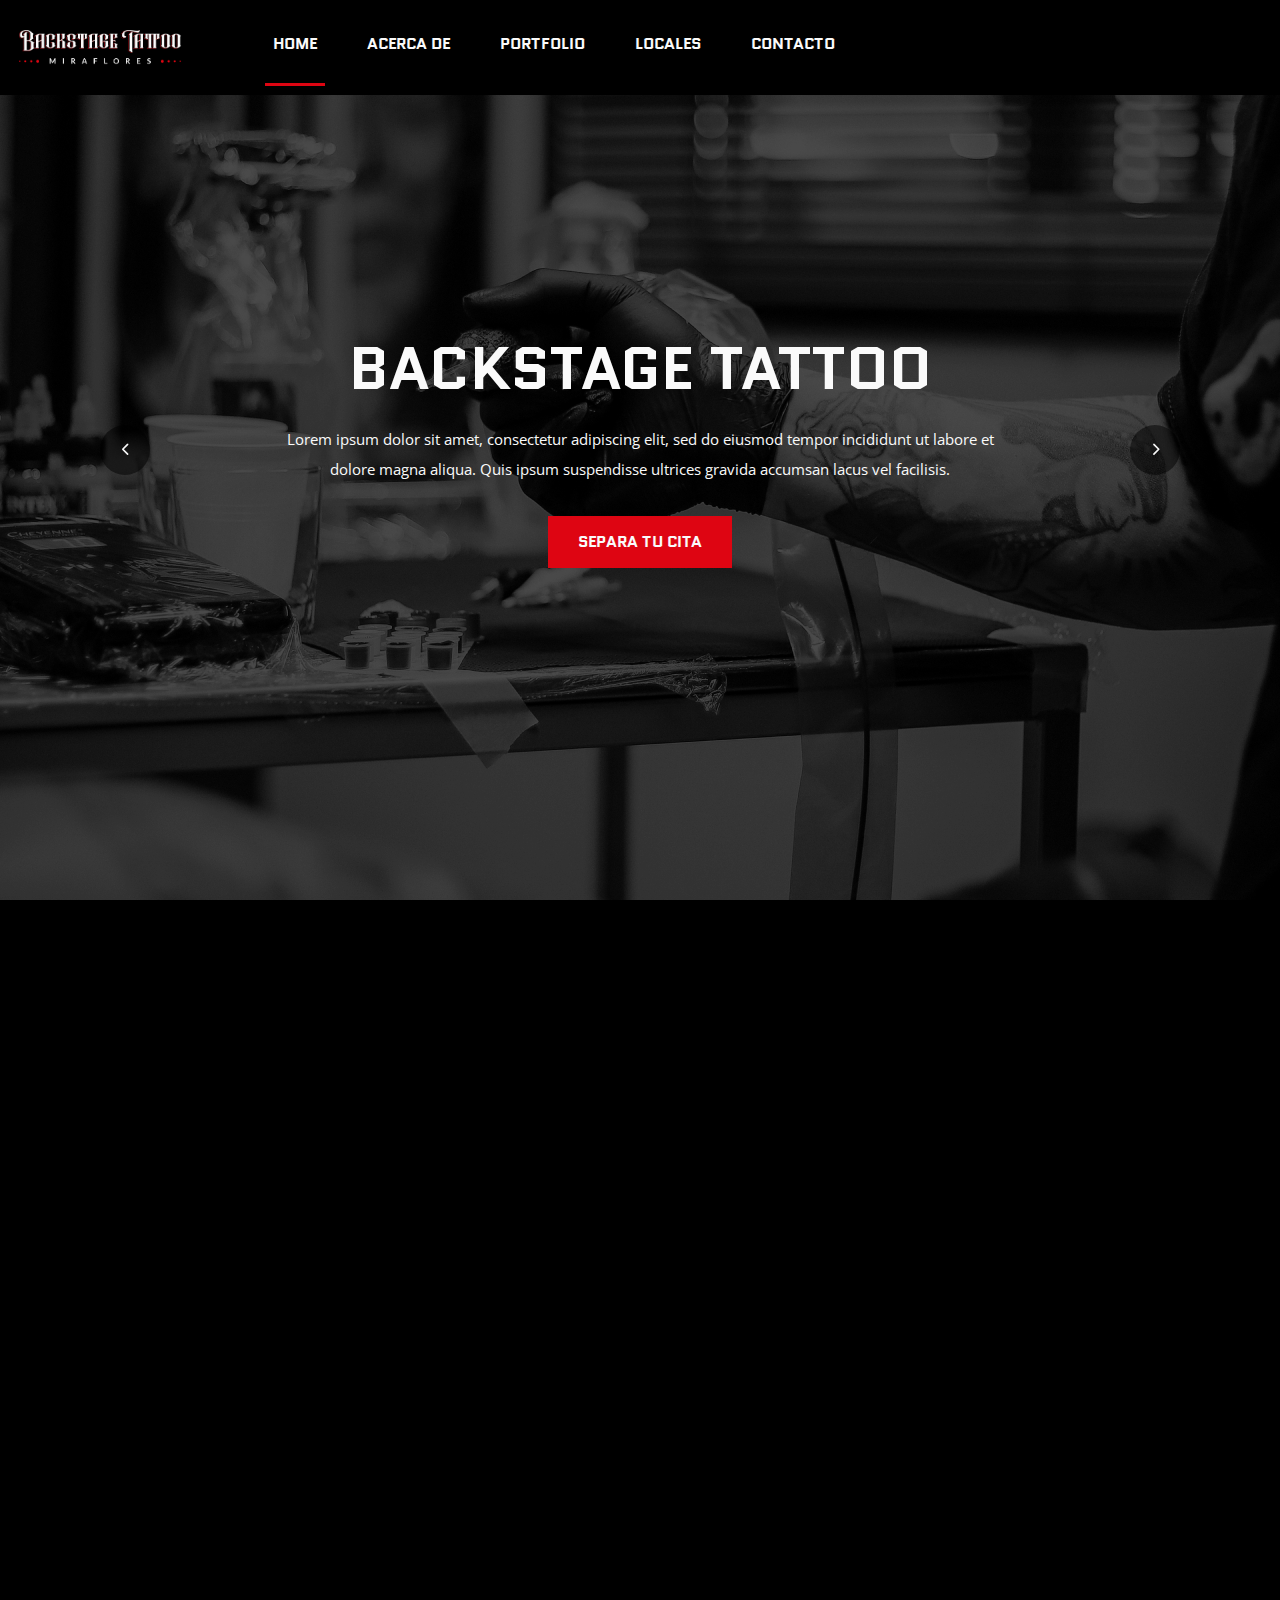
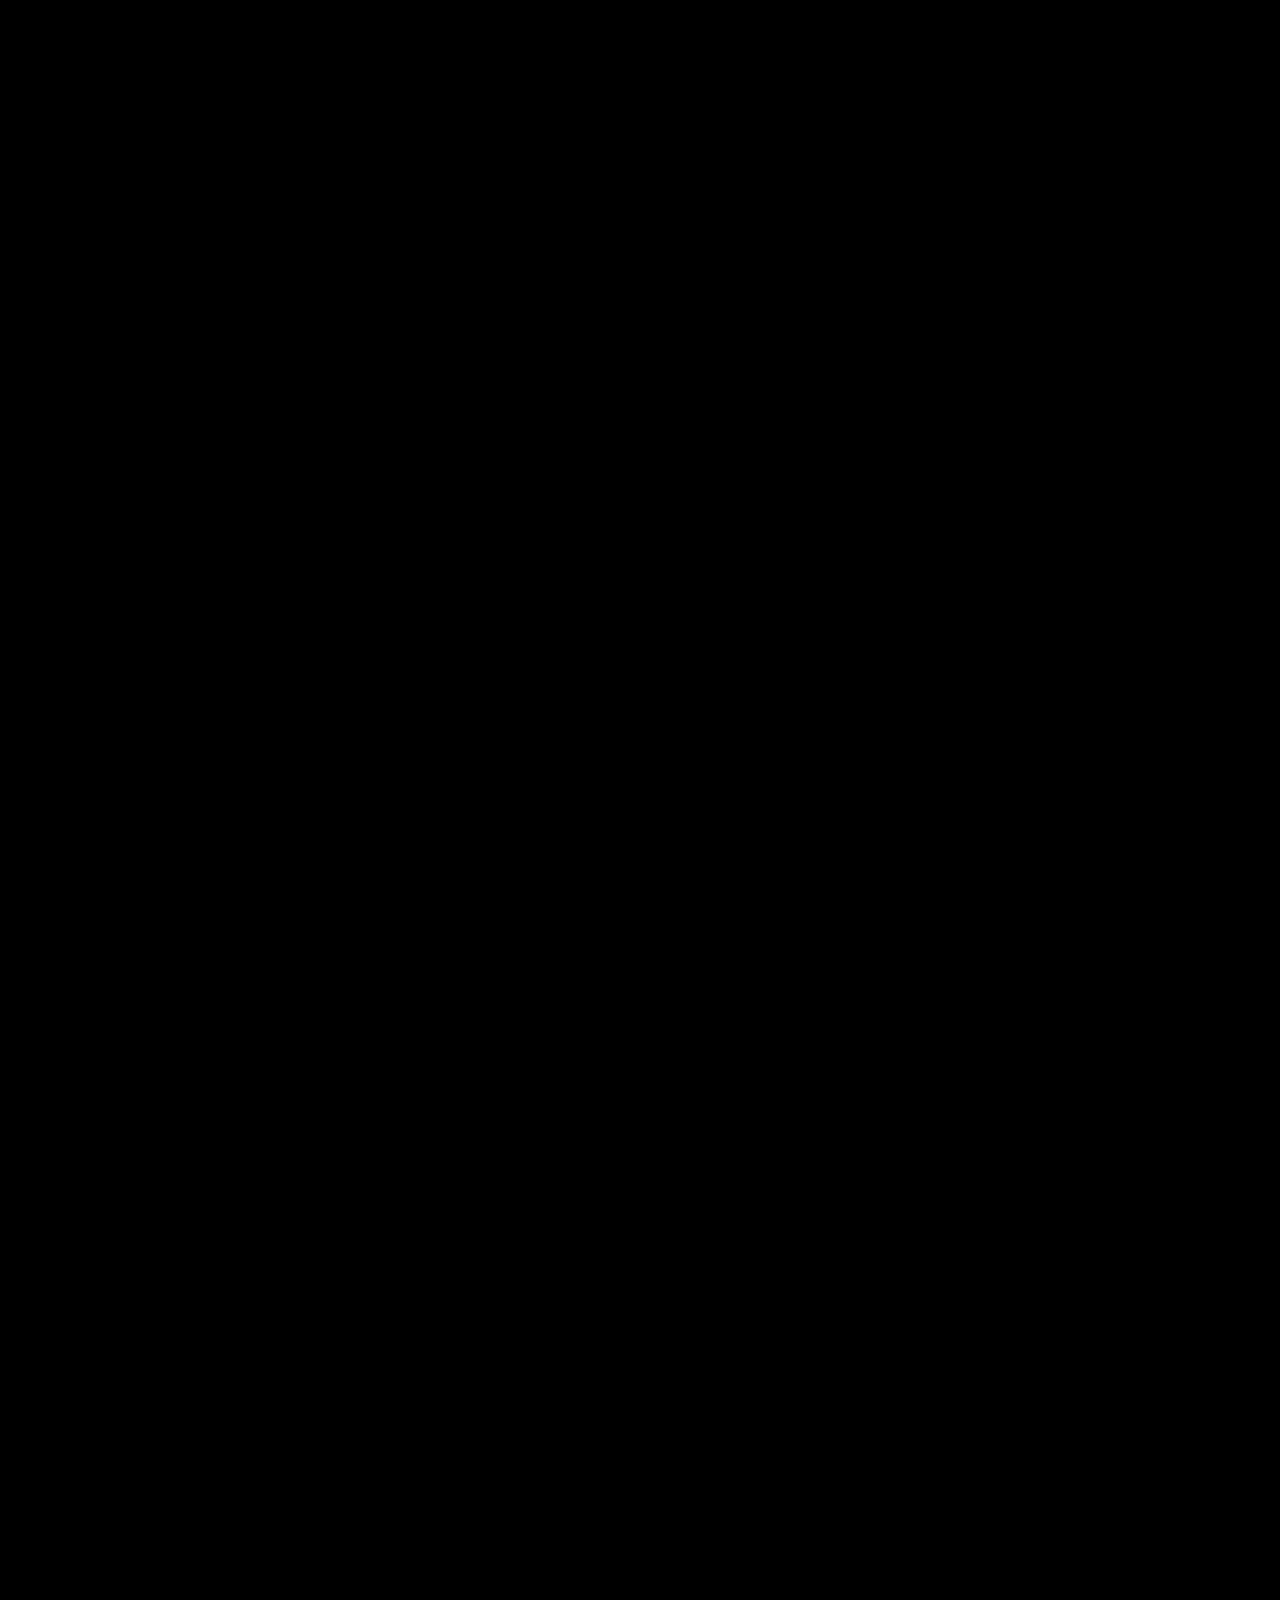
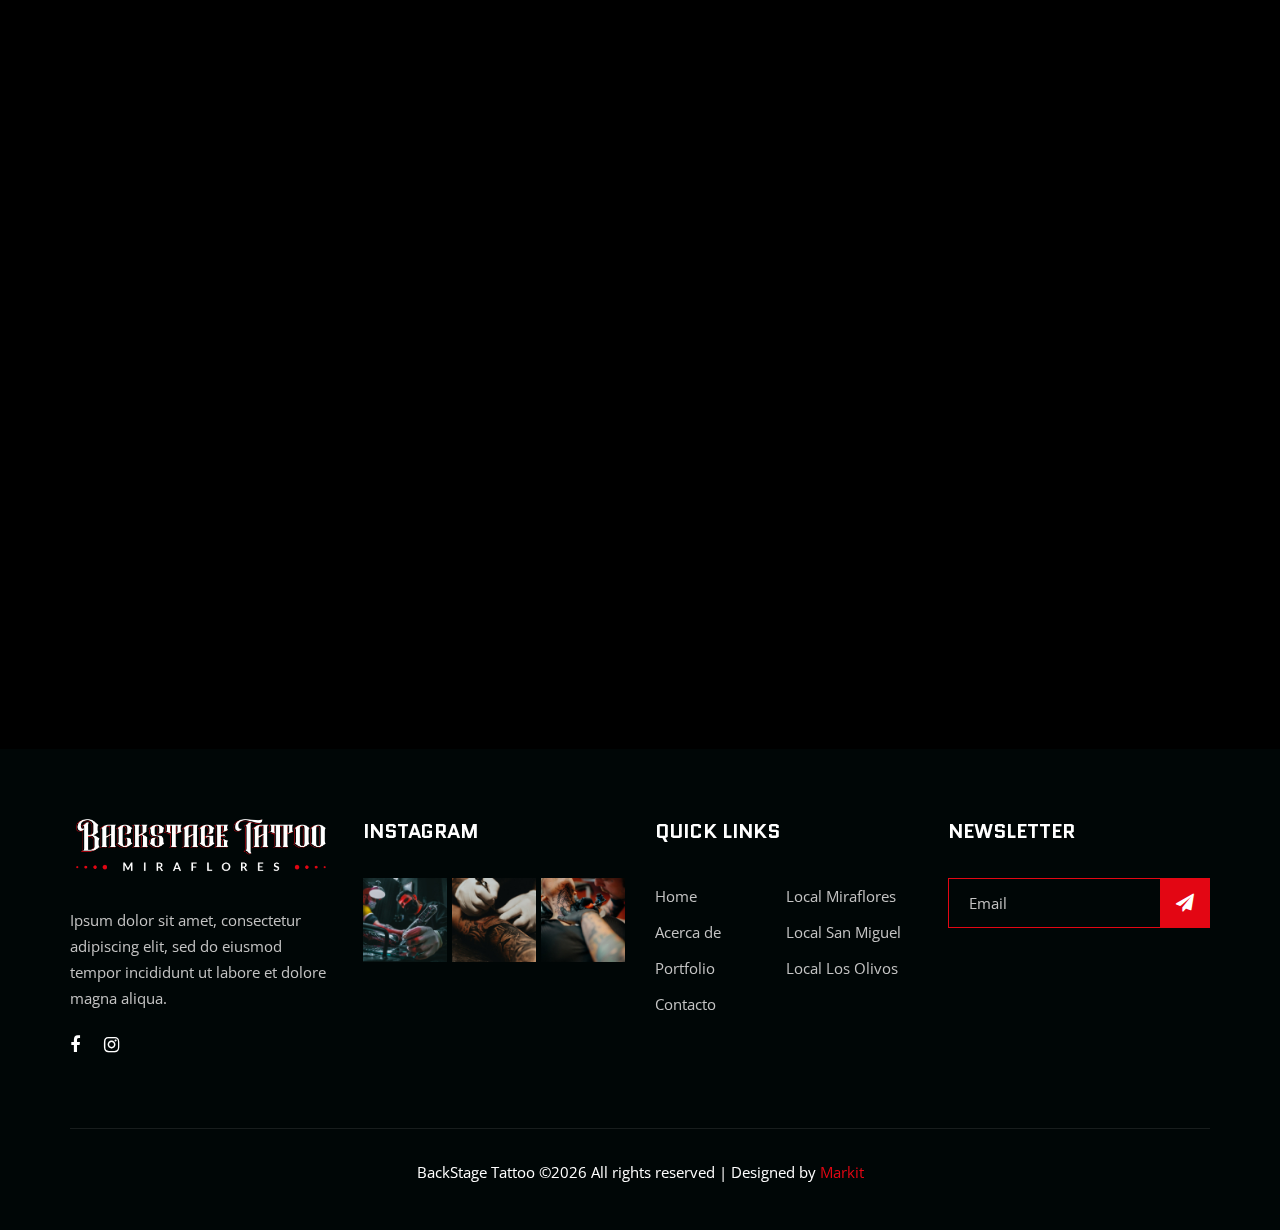
==== commit 9d9a09ac: "Web 1.2" ====
--- a/index.html
+++ b/index.html
@@ -7,7 +7,7 @@
     <meta name="keywords" content="Phozogy, unica, creative, html">
     <meta name="viewport" content="width=device-width, initial-scale=1.0">
     <meta http-equiv="X-UA-Compatible" content="ie=edge">
-    <title>Phozogy | Template</title>
+    <title>BACKSTAGE TATTOO MIRAFLORES</title>
 
     <!-- Google Font -->
     <link href="https://fonts.googleapis.com/css?family=Quantico:400,700&display=swap" rel="stylesheet">
@@ -47,9 +47,9 @@
                             <li><a href="./portfolio.html">Portfolio</a></li>
                             <li><a href="#">Locales</a>
                                 <ul class="dropdown">
-                                    <li><a href="./gallery.html">LOCAL 1</a></li>
-                                    <li><a href="./portfolio-details.html">LOCAL 2</a></li>
-                                    <li><a href="./blog-details.html">LOCAL 3</a></li>
+                                    <li><a href="./local.html">LOCAL MIRAFLORES</a></li>
+                                    <li><a href="./local.html">LOCAL SAN MIGUEL</a></li>
+                                    <li><a href="./local.html">LOCAL LOS OLIVOS</a></li>
                                 </ul>
                             </li>
                             <li><a href="./contact.html">Contacto</a></li>
@@ -369,16 +369,14 @@
                     <div class="fs-about">
                         <div class="fa-logo">
                             <a href="#">
-                                <img src="img/f-logo.png" alt="">
+                                <img src="img/logo.png" alt="">
                             </a>
                         </div>
                         <p>Ipsum dolor sit amet, consectetur adipiscing elit, sed do eiusmod tempor incididunt ut labore
                             et dolore magna aliqua.</p>
                         <div class="fa-social">
-                            <a href="#"><i class="fa fa-facebook"></i></a>
-                            <a href="#"><i class="fa fa-twitter"></i></a>
-                            <a href="#"><i class="fa fa-youtube-play"></i></a>
-                            <a href="#"><i class="fa fa-instagram"></i></a>
+                            <a href="https://www.facebook.com/BackStagetattoo.Miraflores" target="_blank"><i class="fa fa-facebook"></i></a>
+                            <a href="https://www.instagram.com/backstagetattoomiraflores/?hl=es" target="_blank"><i class="fa fa-instagram"></i></a>
                         </div>
                     </div>
                 </div>
@@ -386,9 +384,15 @@
                     <div class="fs-widget">
                         <h5>Instagram</h5>
                         <div class="fw-instagram">
-                            <img src="img/instagram/insta-1.jpg" alt="">
-                            <img src="img/instagram/insta-2.jpg" alt="">
-                            <img src="img/instagram/insta-3.jpg" alt="">
+                            <a href="https://www.instagram.com/backstagetattoomiraflores/?hl=es" target="_blank">
+                                <img src="img/instagram/insta-1.jpg" alt="">
+                            </a>
+                            <a href="https://www.instagram.com/backstagetattoomiraflores/?hl=es" target="_blank">
+                                <img src="img/instagram/insta-2.jpg" alt="">
+                            </a>
+                            <a href="https://www.instagram.com/backstagetattoomiraflores/?hl=es" target="_blank">
+                                <img src="img/instagram/insta-3.jpg" alt="">
+                            </a>
                         </div>
                     </div>
                 </div>
@@ -397,20 +401,20 @@
                         <h5>Quick links</h5>
                         <ul>
                             <li><a href="#">Home</a></li>
-                            <li><a href="#">About</a></li>
-                            <li><a href="#">Contact</a></li>
+                            <li><a href="#">Acerca de</a></li>
+                            <li><a href="#">Portfolio</a></li>
+                            <li><a href="#">Contacto</a></li>
                         </ul>
                         <ul>
-                            <li><a href="#">Gallery</a></li>
-                            <li><a href="#">Portfolio</a></li>
-                            <li><a href="#">Services</a></li>
+                            <li><a href="#">Local Miraflores</a></li>
+                            <li><a href="#">Local San Miguel</a></li>
+                            <li><a href="#">Local Los Olivos</a></li>
                         </ul>
                     </div>
                 </div>
                 <div class="col-lg-3 col-md-6 col-sm-6">
                     <div class="fs-widget">
-                        <h5>Subscribe</h5>
-                        <p>Imolor amet consectetur adipiscing elit, sed do eiusmod tempor incididunt.</p>
+                        <h5>Newsletter</h5>
                         <div class="fw-subscribe">
                             <form action="#">
                                 <input type="text" placeholder="Email">
@@ -421,9 +425,9 @@
                 </div>
                 <div class="col-lg-12">
                     <div class="copyright-text">
-                        <p><!-- Link back to Colorlib can't be removed. Template is licensed under CC BY 3.0. -->
-  BackStage Tattoo &copy;<script>document.write(new Date().getFullYear());</script> All rights reserved | Designed by <a href="https://a.com" target="_blank">Markit</a>
-  <!-- Link back to Colorlib can't be removed. Template is licensed under CC BY 3.0. --></p>
+                        <p>
+                            BackStage Tattoo &copy;<script>document.write(new Date().getFullYear());</script> All rights reserved | Designed by <a href="https://a.com" target="_blank">Markit</a>
+                        </p>
                     </div>
                 </div>
             </div>
@@ -432,14 +436,14 @@
     <!-- Footer Section End -->
 
     <!-- Search model Begin -->
-    <div class="search-model">
+    <!-- <div class="search-model">
         <div class="h-100 d-flex align-items-center justify-content-center">
             <div class="search-close-switch">+</div>
             <form class="search-model-form">
                 <input type="text" id="search-input" placeholder="Search here.....">
             </form>
         </div>
-    </div>
+    </div> -->
     <!-- Search model end -->
 
     <!-- Js Plugins -->
--- a/css/style.css
+++ b/css/style.css
@@ -404,7 +404,7 @@
 	left: 0;
 	top: 105px;
 	background: black;
-	width: 180px;
+	width: 230px;
 	z-index: 99;
 	opacity: 0;
 	visibility: hidden;
@@ -967,6 +967,9 @@
 	border-top: 1px solid #181d1d;
 	padding: 30px 0;
 	margin-top: 40px;
+}
+.copyright-text a{
+	color: #e30613;
 }
 
 /*---------------------
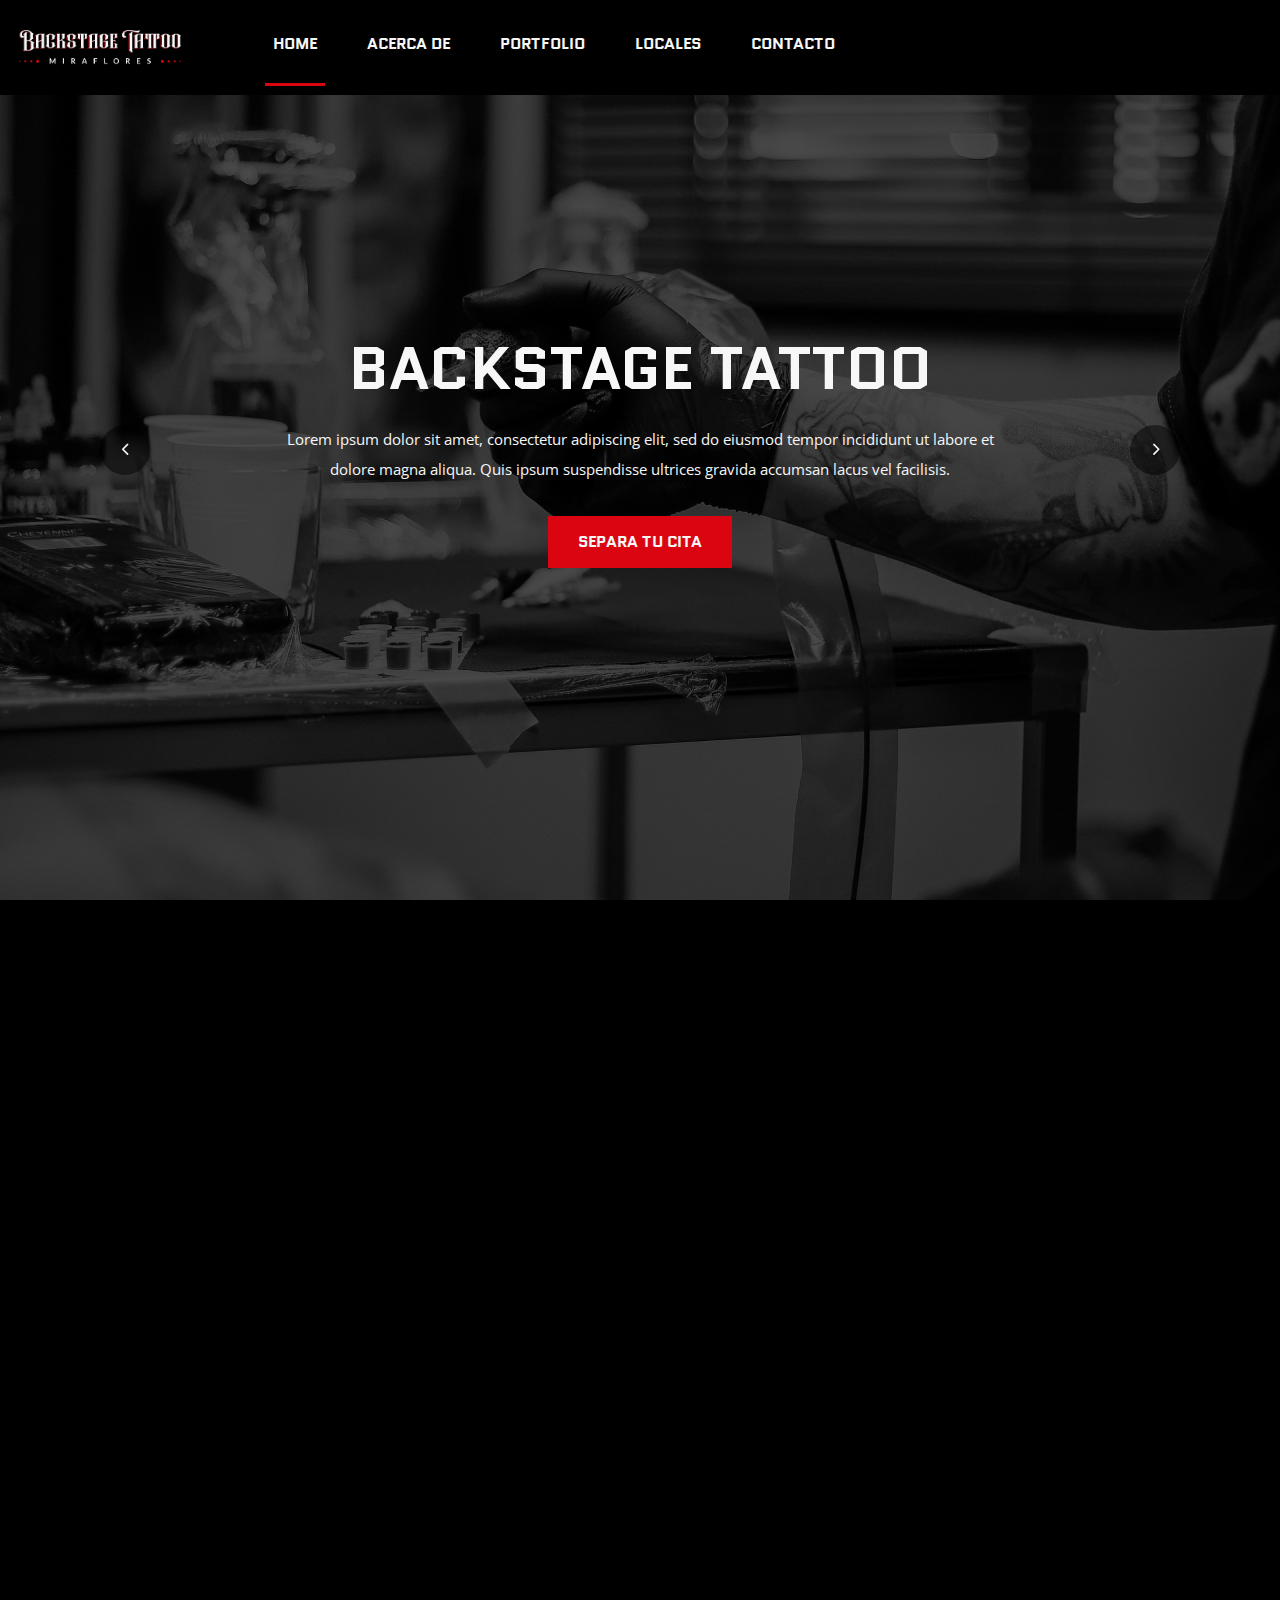
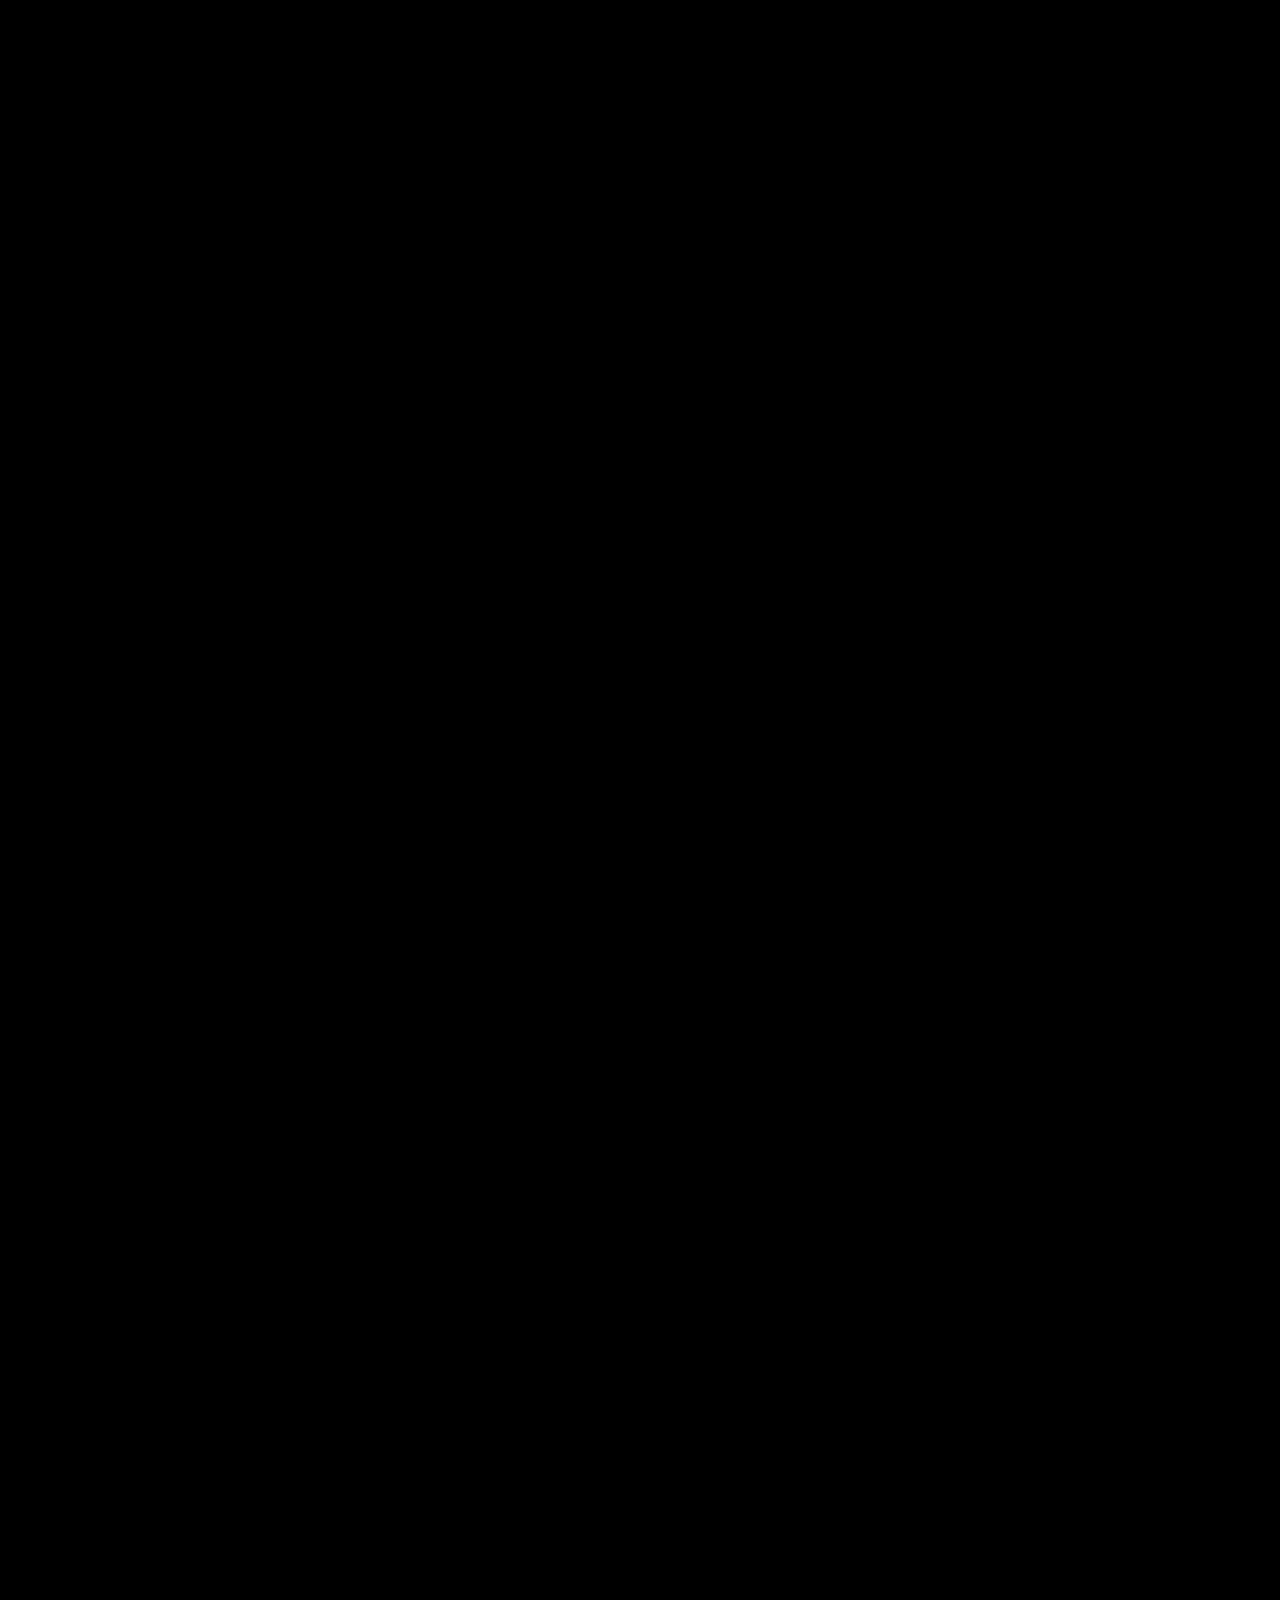
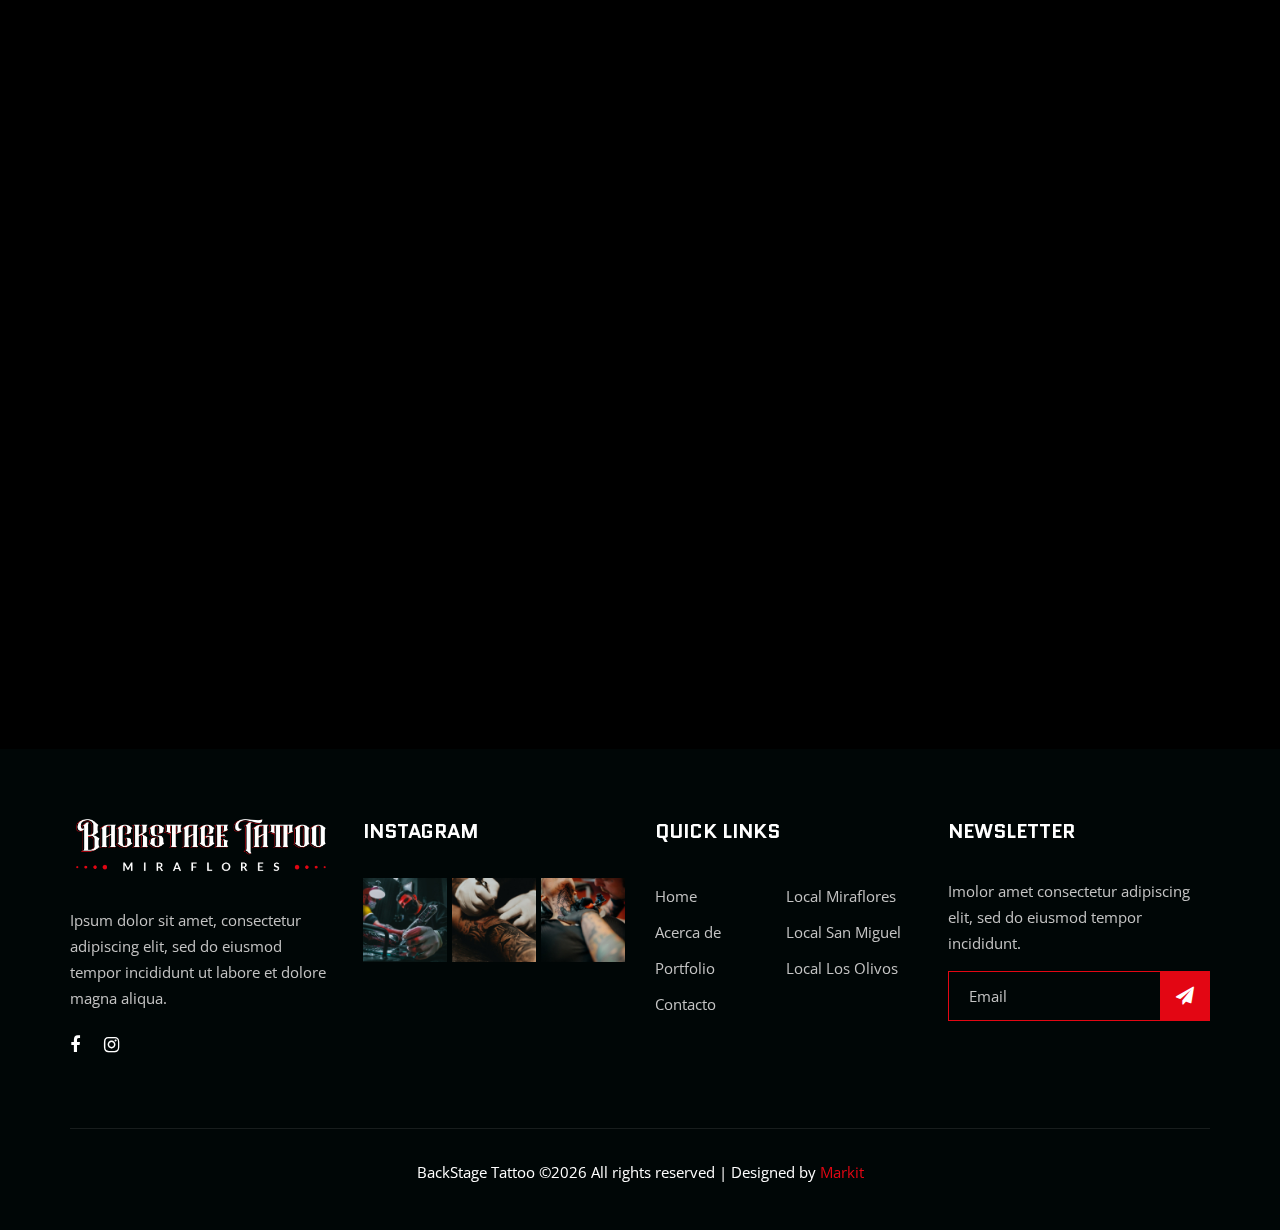
==== commit 867d431e: "Web 1.3" ====
--- a/index.html
+++ b/index.html
@@ -415,6 +415,7 @@
                 <div class="col-lg-3 col-md-6 col-sm-6">
                     <div class="fs-widget">
                         <h5>Newsletter</h5>
+                        <p>Imolor amet consectetur adipiscing elit, sed do eiusmod tempor incididunt.</p>
                         <div class="fw-subscribe">
                             <form action="#">
                                 <input type="text" placeholder="Email">
--- a/css/style.css
+++ b/css/style.css
@@ -977,7 +977,7 @@
 -----------------------*/
 
 .breadcrumb-option {
-	padding-top: 55px;
+	padding-top: 30px;
 	background-size: cover;
 	background-position: center;
 	background-image: url(../img/breadcumb.png);
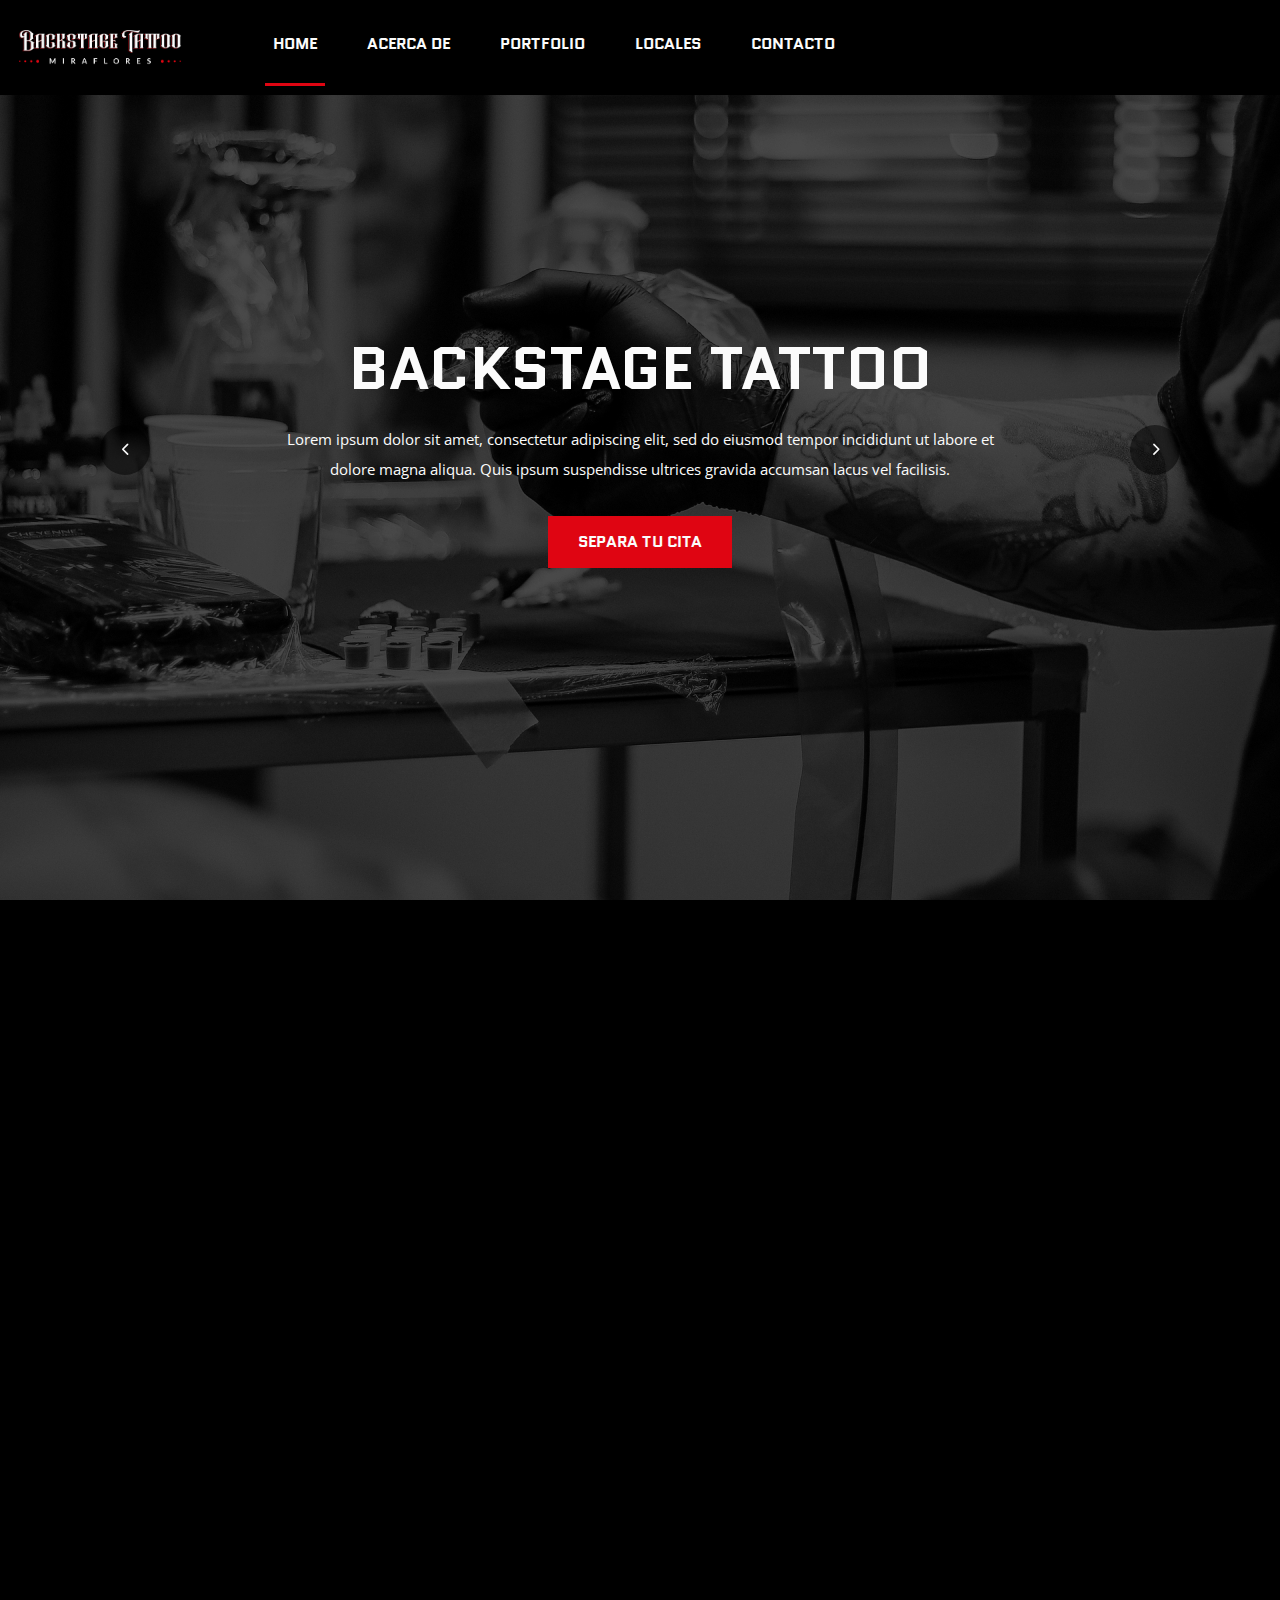
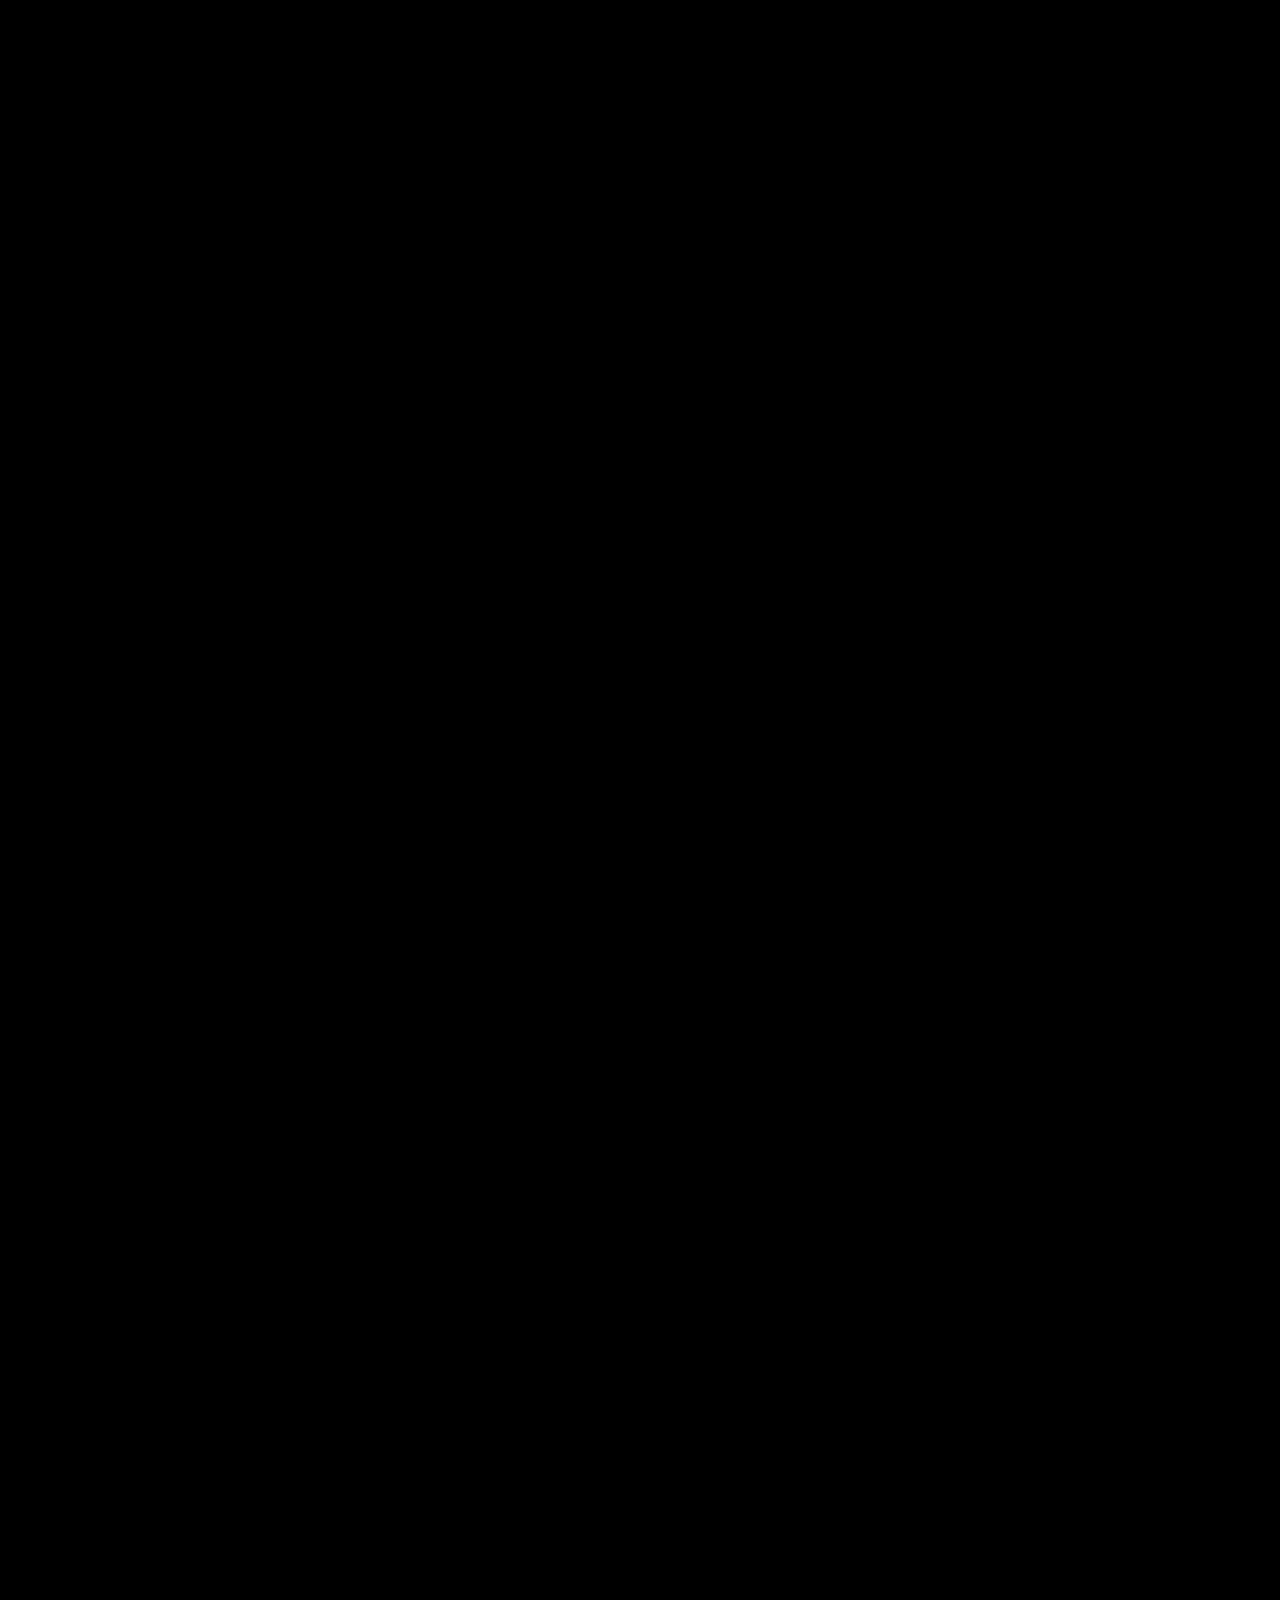
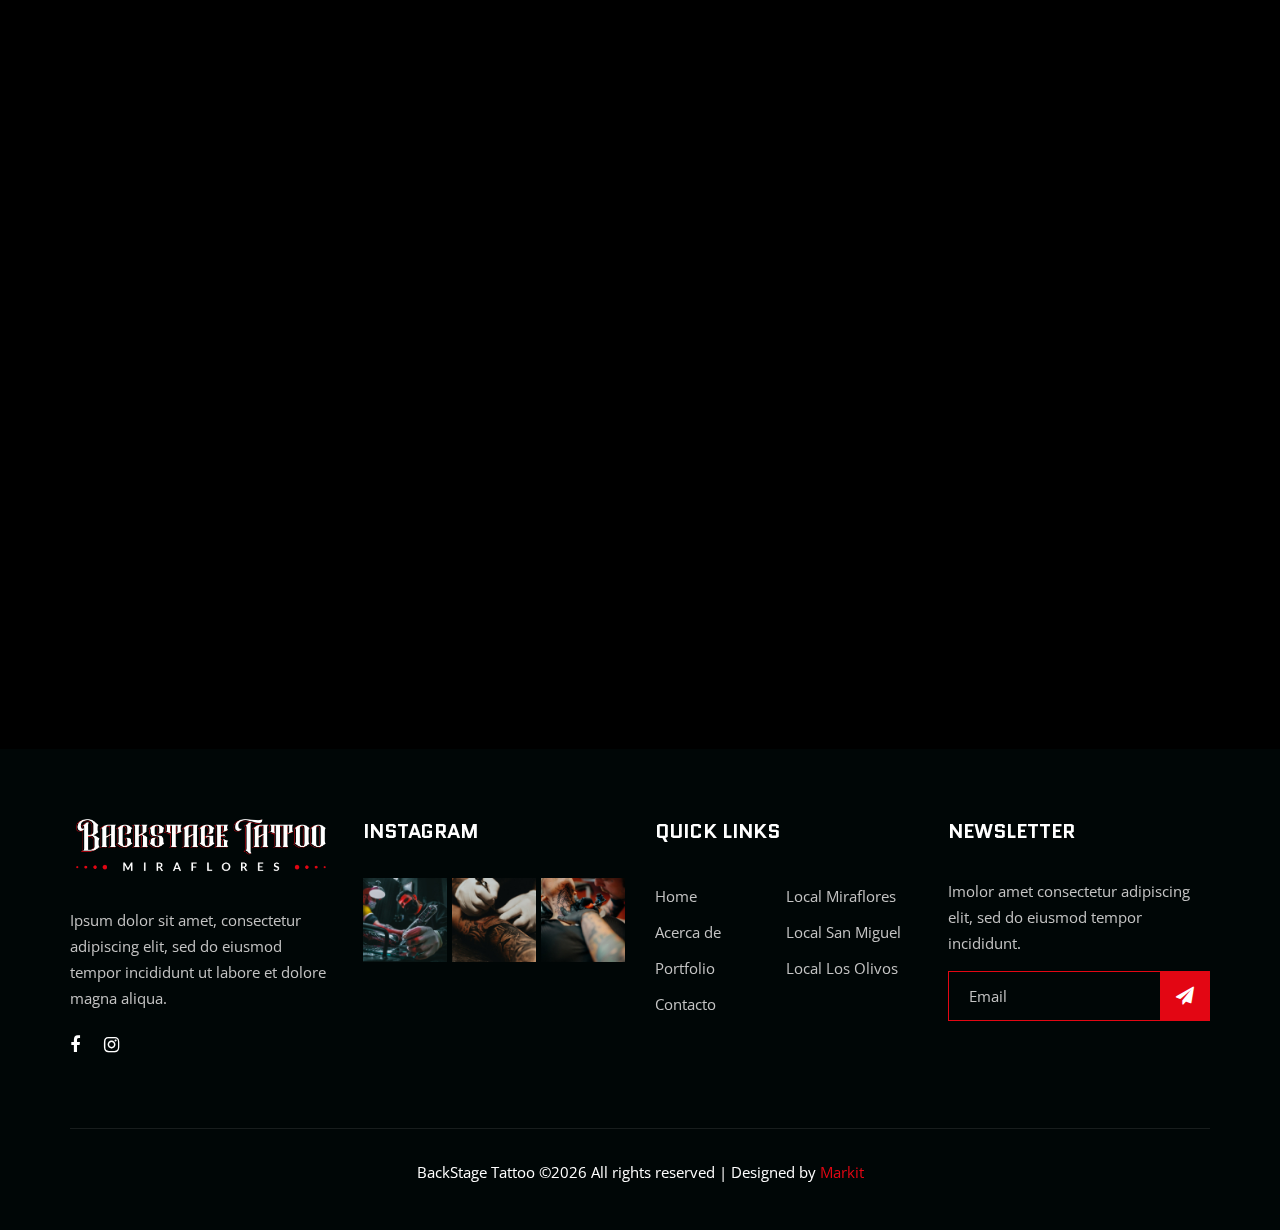
==== commit 723d0ea9: "Web 1.3" ====
--- a/index.html
+++ b/index.html
@@ -21,7 +21,7 @@
     <link rel="stylesheet" href="css/magnific-popup.css" type="text/css">
     <link rel="stylesheet" href="css/slicknav.min.css" type="text/css">
     <link rel="stylesheet" href="css/aos.css" type="text/css">
-    <link rel="stylesheet" href="css/style.css" type="text/css">
+    <link rel="stylesheet" href="css/style.css?v1.1" type="text/css">
 </head>
 
 <body>
@@ -456,7 +456,7 @@
     <script src="js/jquery.slicknav.js"></script>
     <script src="js/owl.carousel.min.js"></script>
     <script src="js/aos.js"></script>
-    <script src="js/main.js"></script>
+    <script src="js/main.js?v1.1"></script>
 </body>
 
 </html>--- a/css/style.css
+++ b/css/style.css
@@ -2326,7 +2326,7 @@
 -----------------------*/
 
 .map {
-	height: 635px;
+	height: auto;
 }
 
 .map iframe {
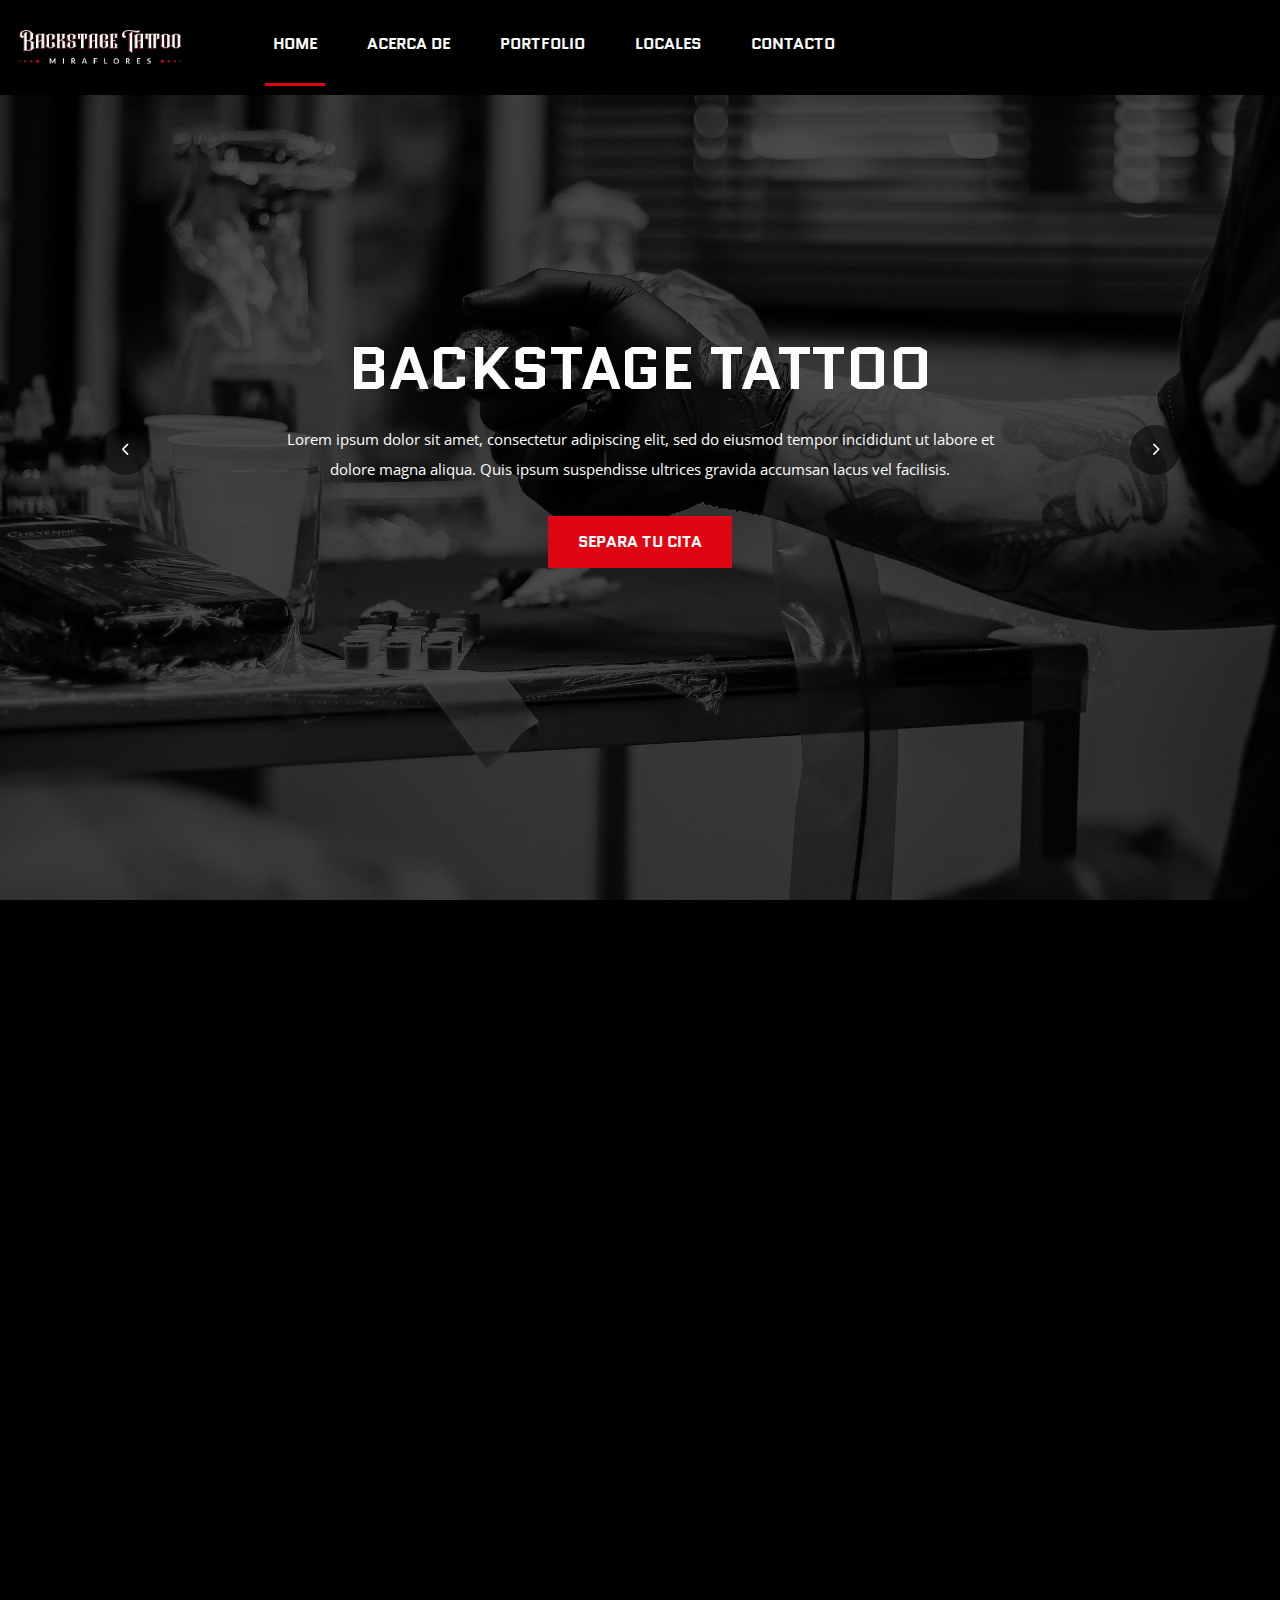
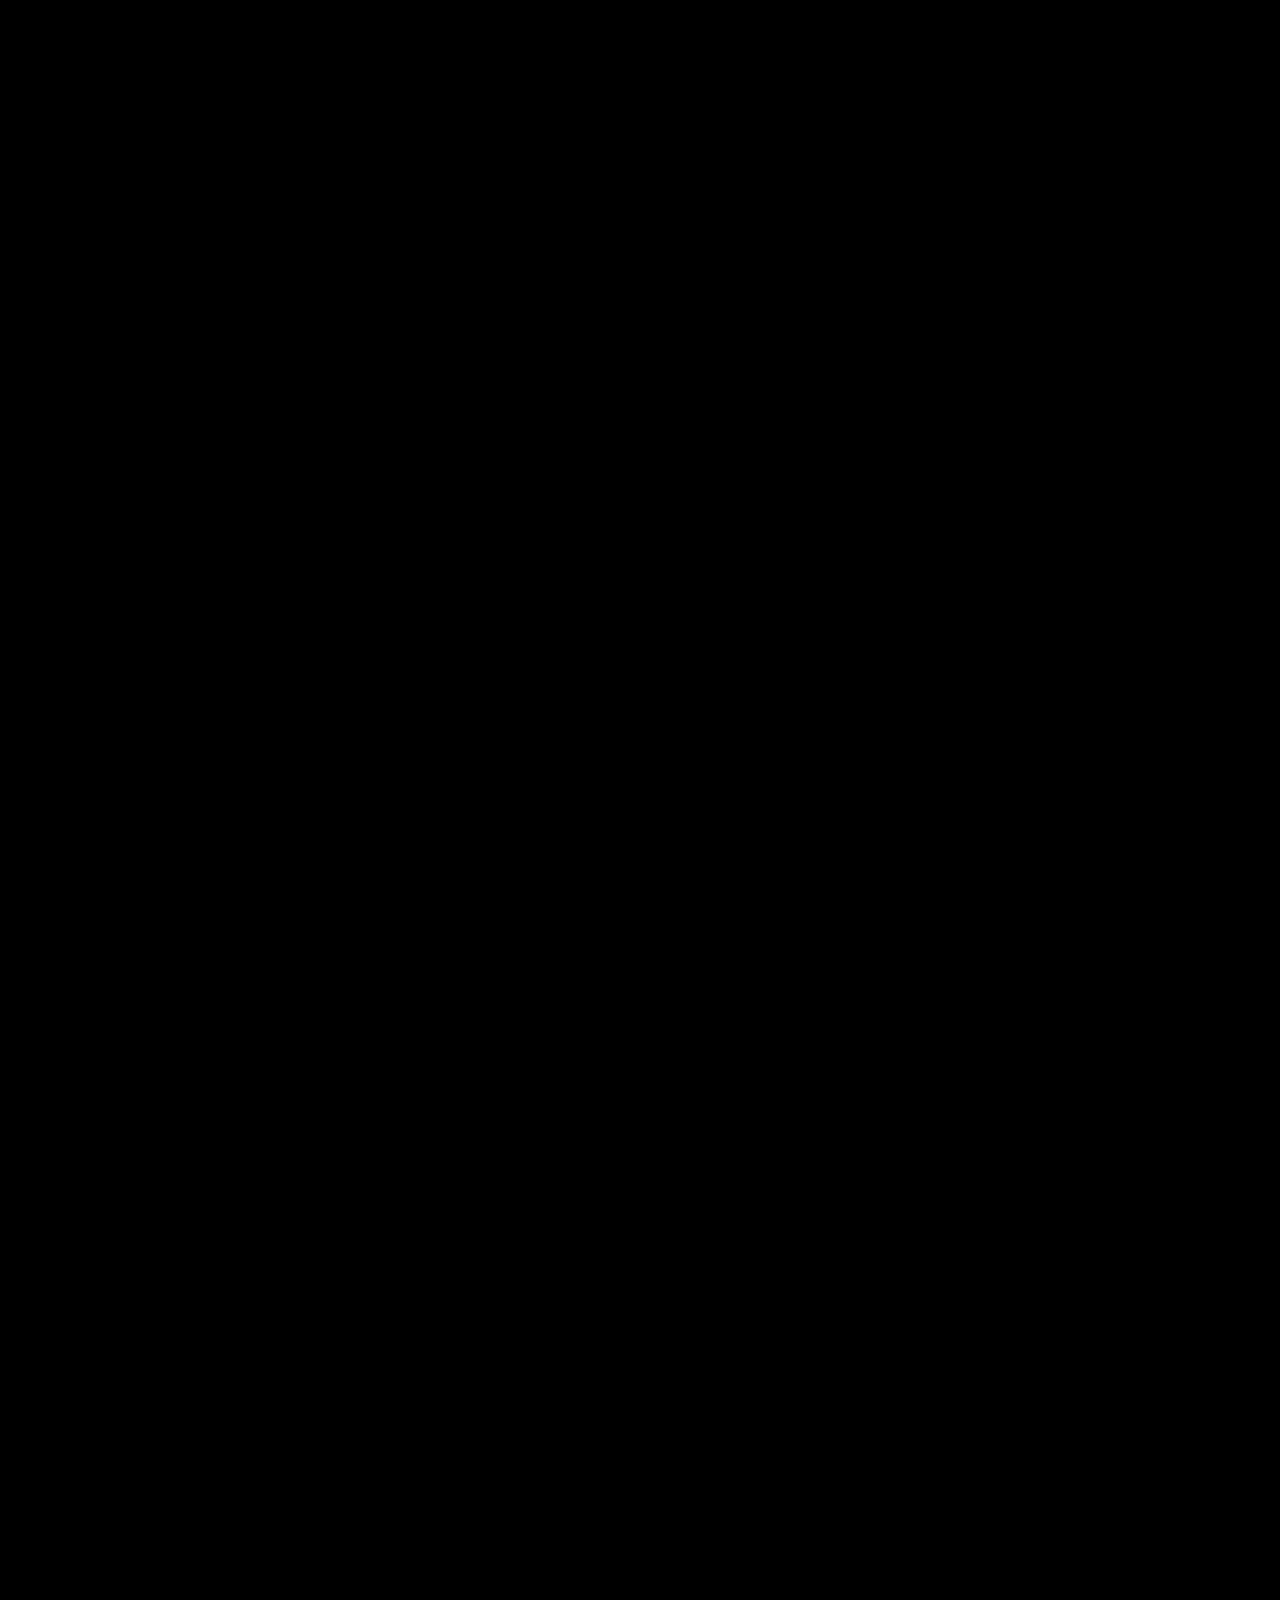
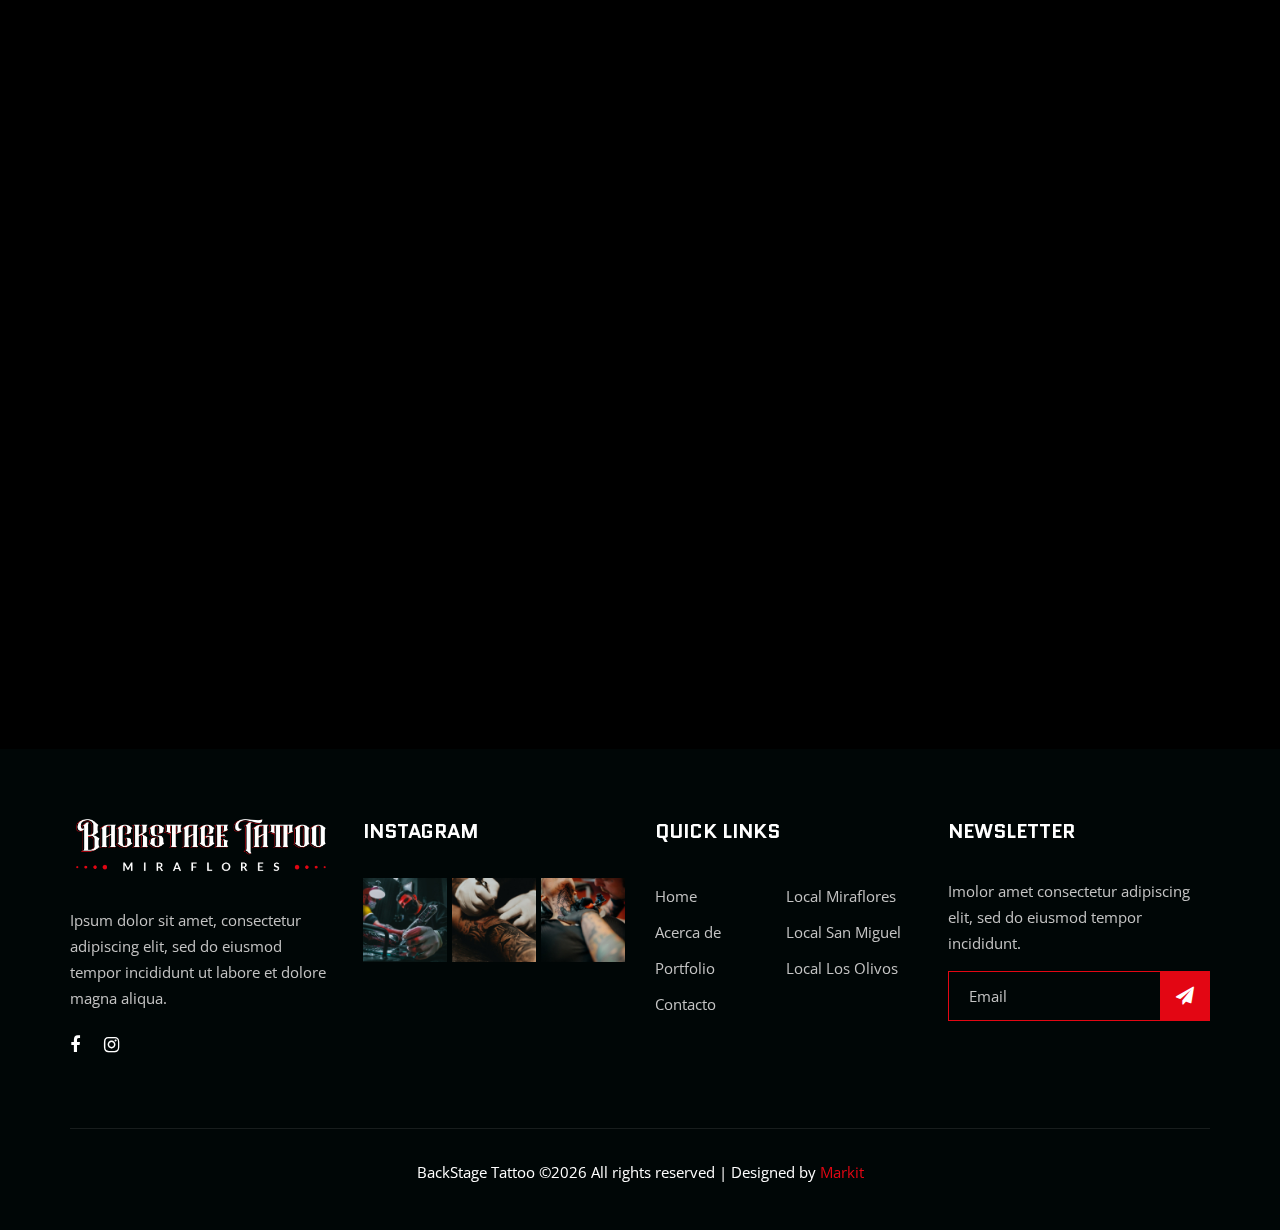
==== commit 3c178a10: "Web 1.3" ====
--- a/index.html
+++ b/index.html
@@ -7,7 +7,7 @@
     <meta name="keywords" content="Phozogy, unica, creative, html">
     <meta name="viewport" content="width=device-width, initial-scale=1.0">
     <meta http-equiv="X-UA-Compatible" content="ie=edge">
-    <title>BACKSTAGE TATTOO MIRAFLORES</title>
+    <title>Home | BackStage Tattoo</title>
 
     <!-- Google Font -->
     <link href="https://fonts.googleapis.com/css?family=Quantico:400,700&display=swap" rel="stylesheet">
@@ -21,7 +21,7 @@
     <link rel="stylesheet" href="css/magnific-popup.css" type="text/css">
     <link rel="stylesheet" href="css/slicknav.min.css" type="text/css">
     <link rel="stylesheet" href="css/aos.css" type="text/css">
-    <link rel="stylesheet" href="css/style.css?v1.1" type="text/css">
+    <link rel="stylesheet" href="css/style.css?v1.2" type="text/css">
 </head>
 
 <body>
@@ -141,7 +141,7 @@
             <div class="row">
                 <div class="col-lg-6 col-md-6">
                     <div class="section-title">
-                        <h2>Tipos de Tatuajes</h2>
+                        <h2>Estilos de Tatuajes</h2>
                         <p>Lorem ipsum dolor sit amet, consectetur adipiscing elit, sed do<br /> eiusmod tempor
                             incididunt ut labore et dolore.</p>
                     </div>
@@ -456,7 +456,7 @@
     <script src="js/jquery.slicknav.js"></script>
     <script src="js/owl.carousel.min.js"></script>
     <script src="js/aos.js"></script>
-    <script src="js/main.js?v1.1"></script>
+    <script src="js/main.js?v1.2"></script>
 </body>
 
 </html>